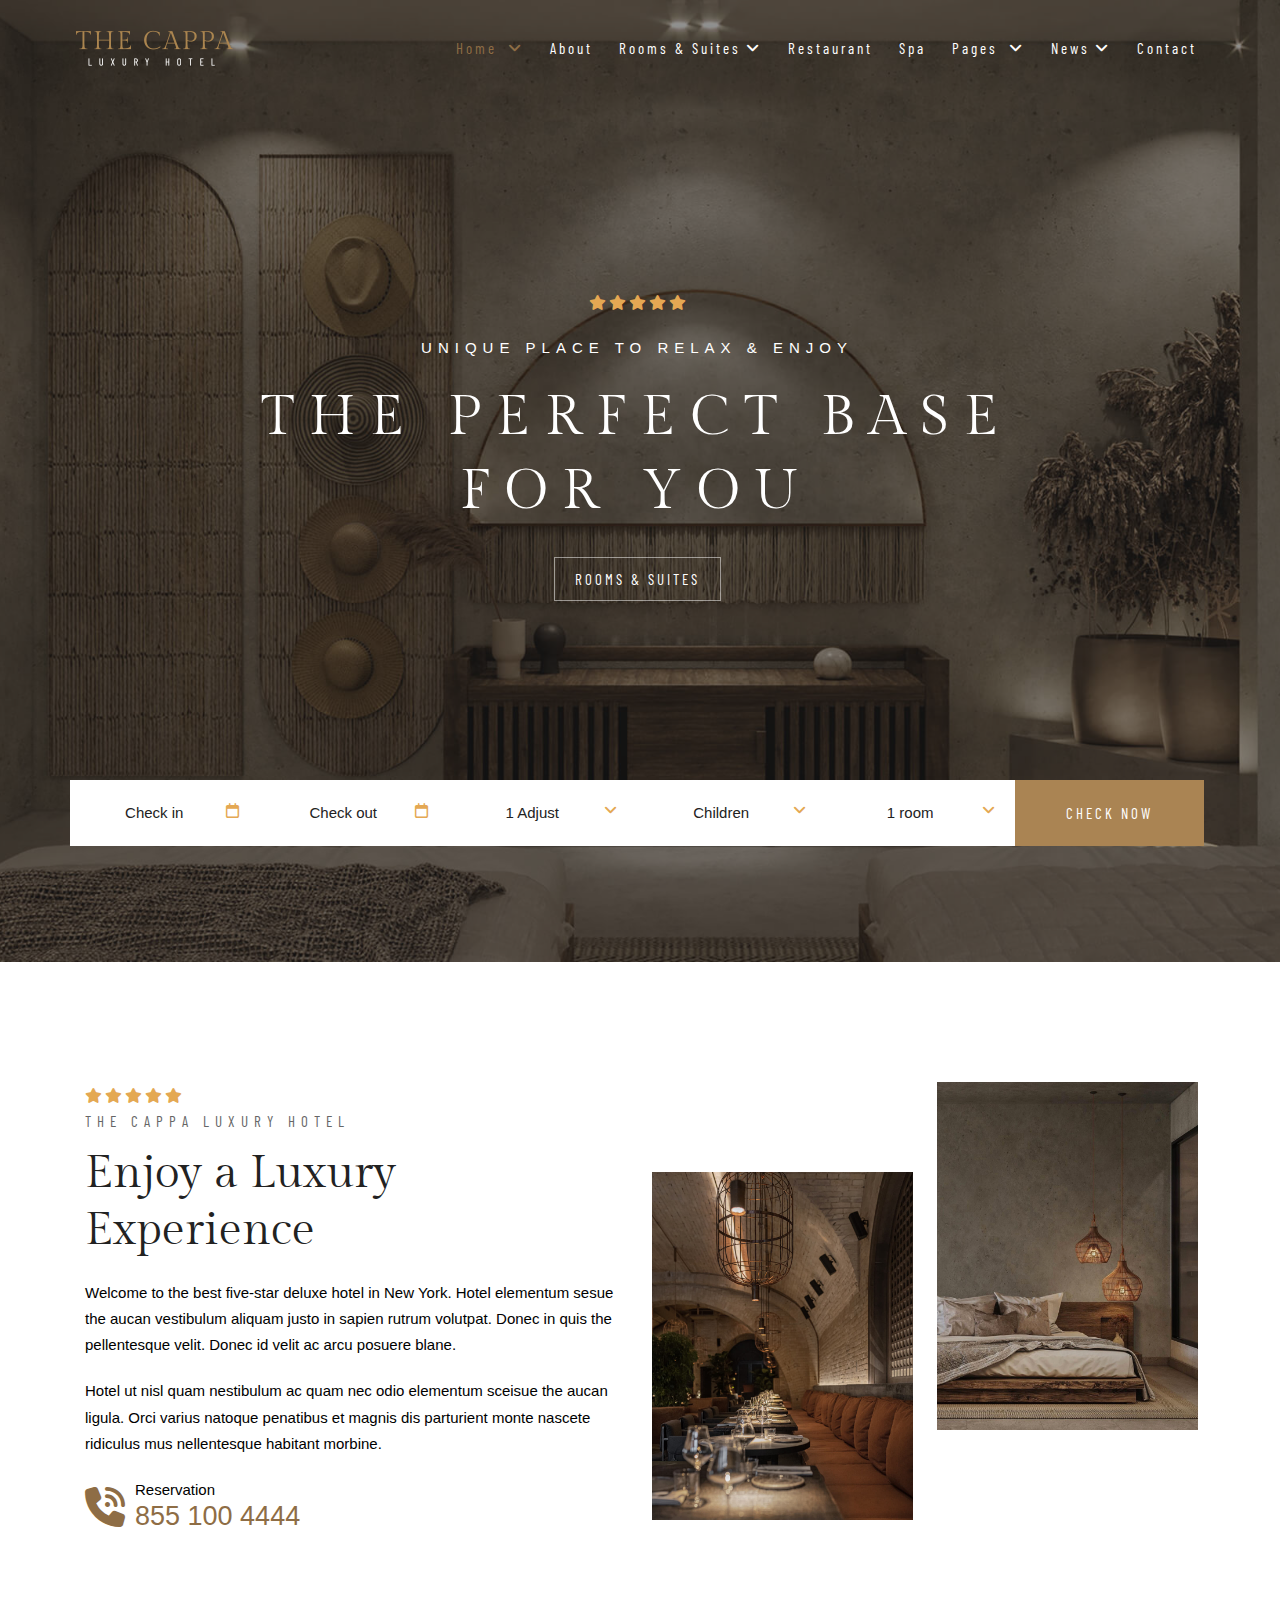
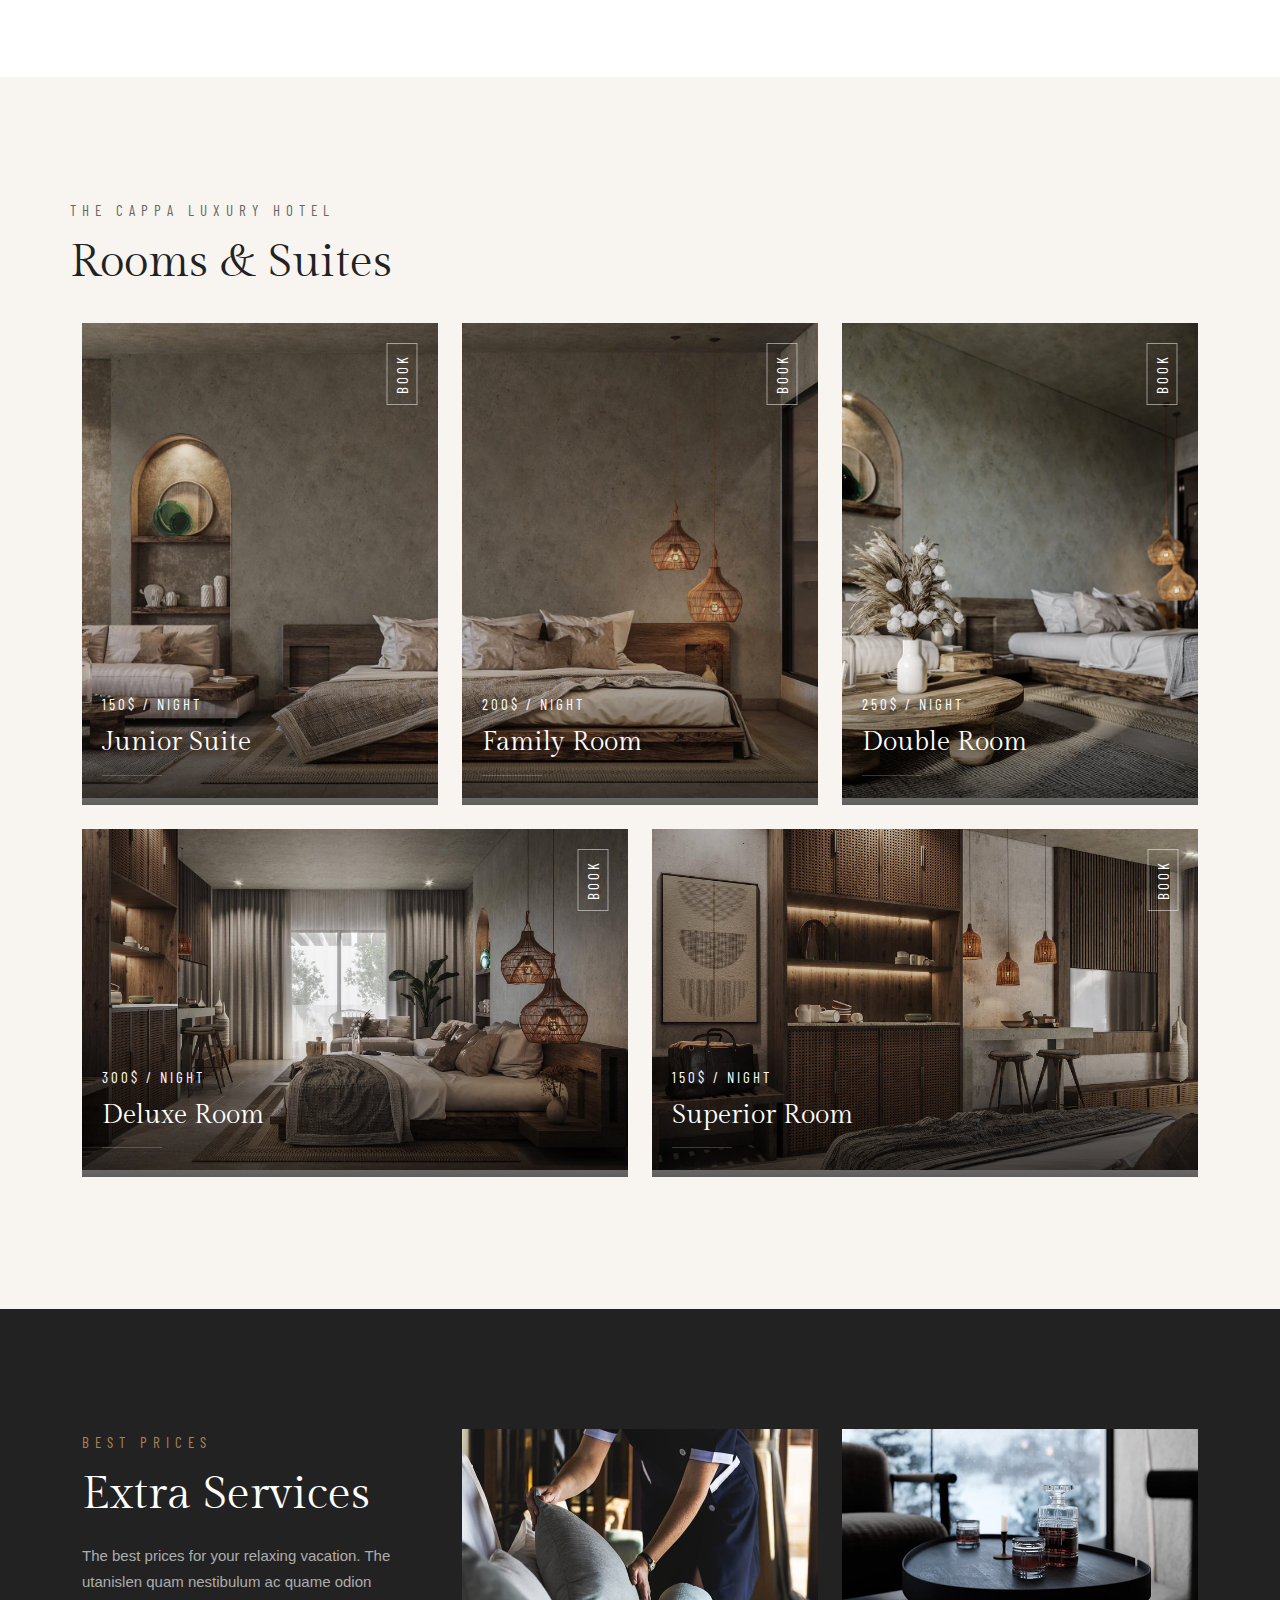
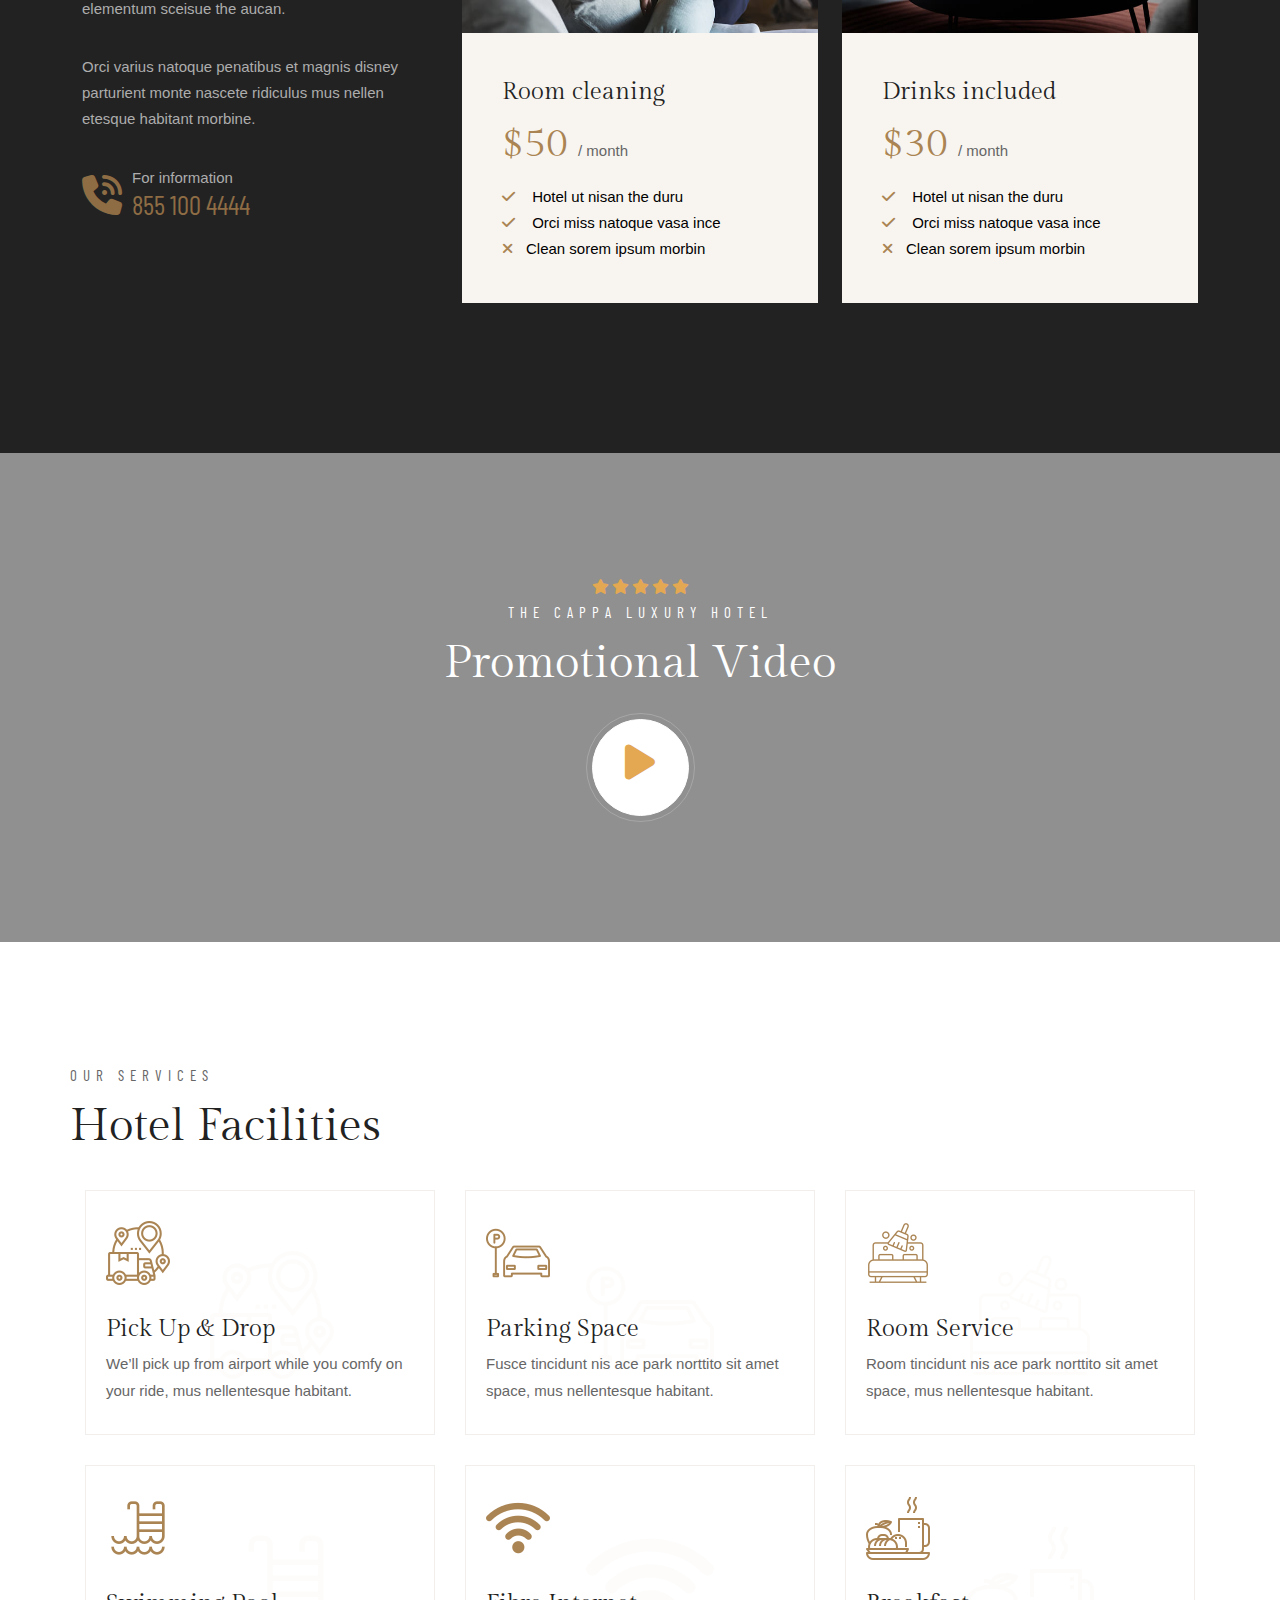
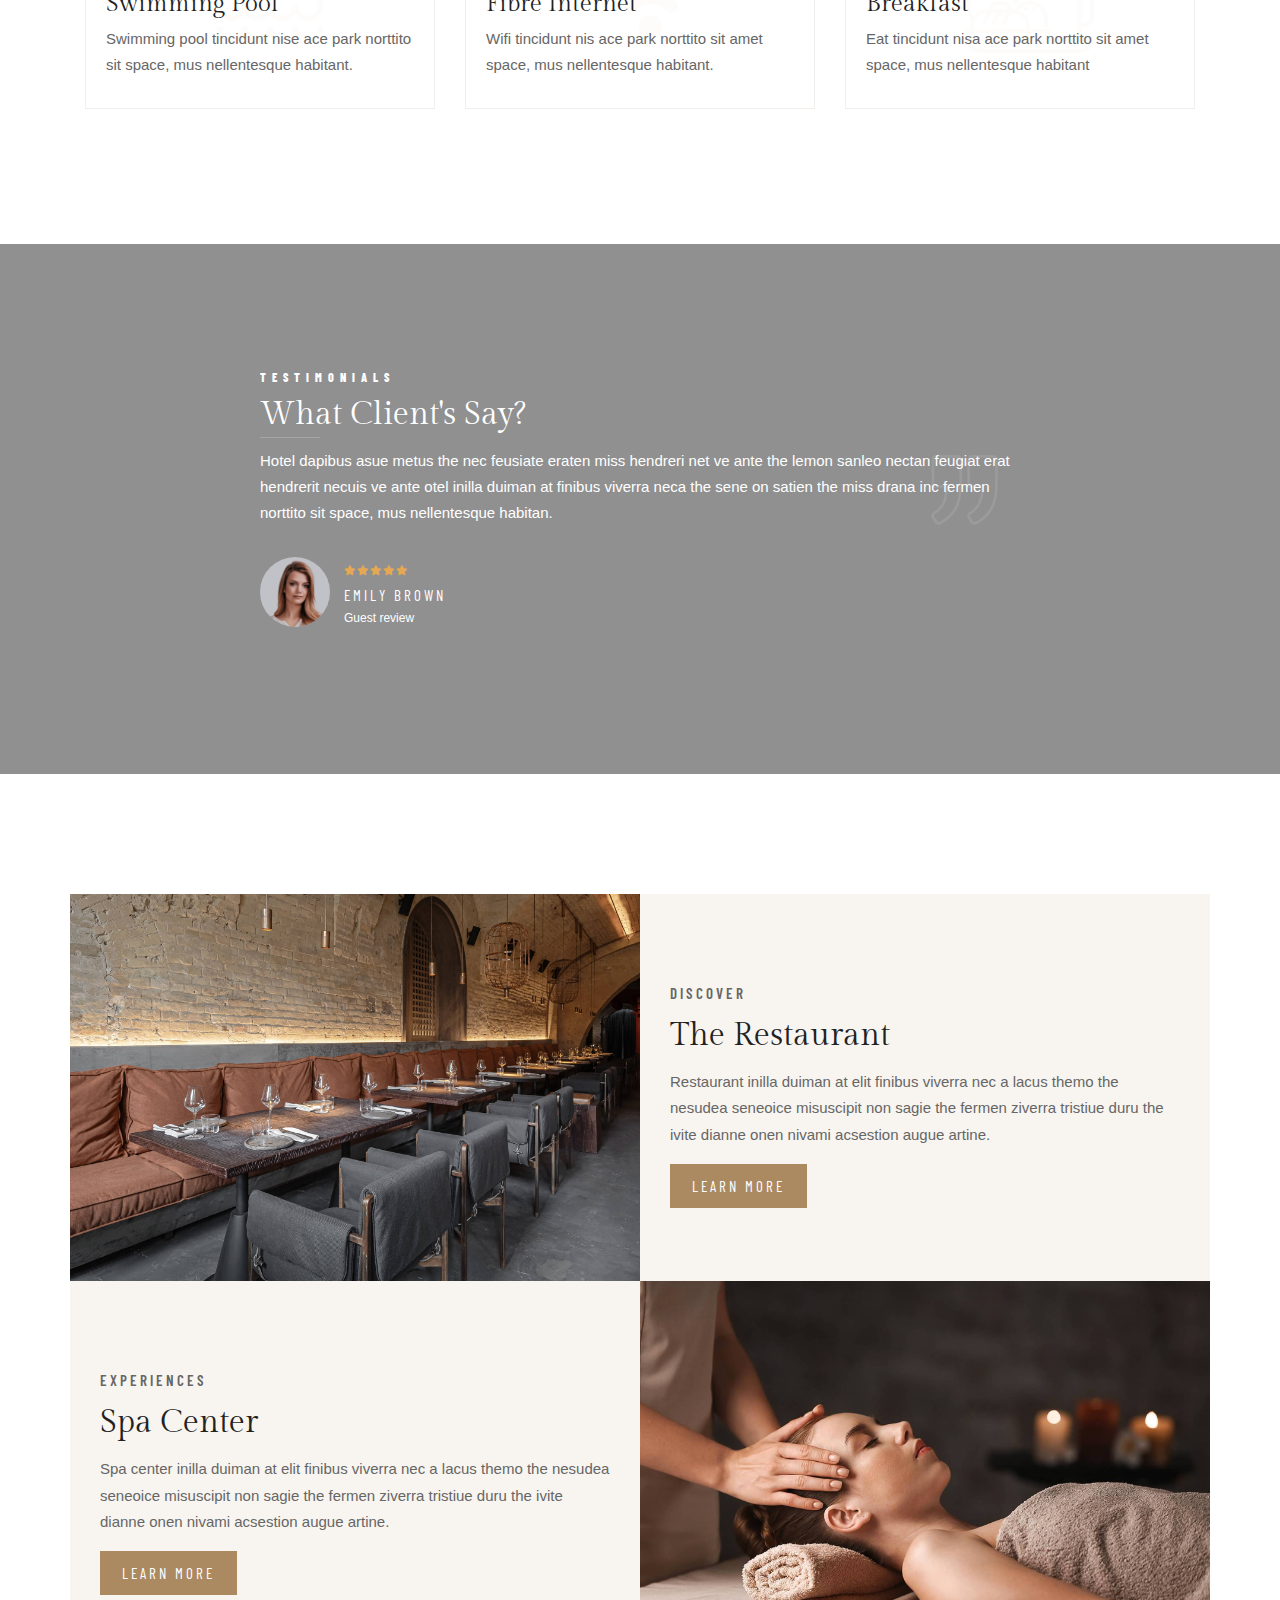
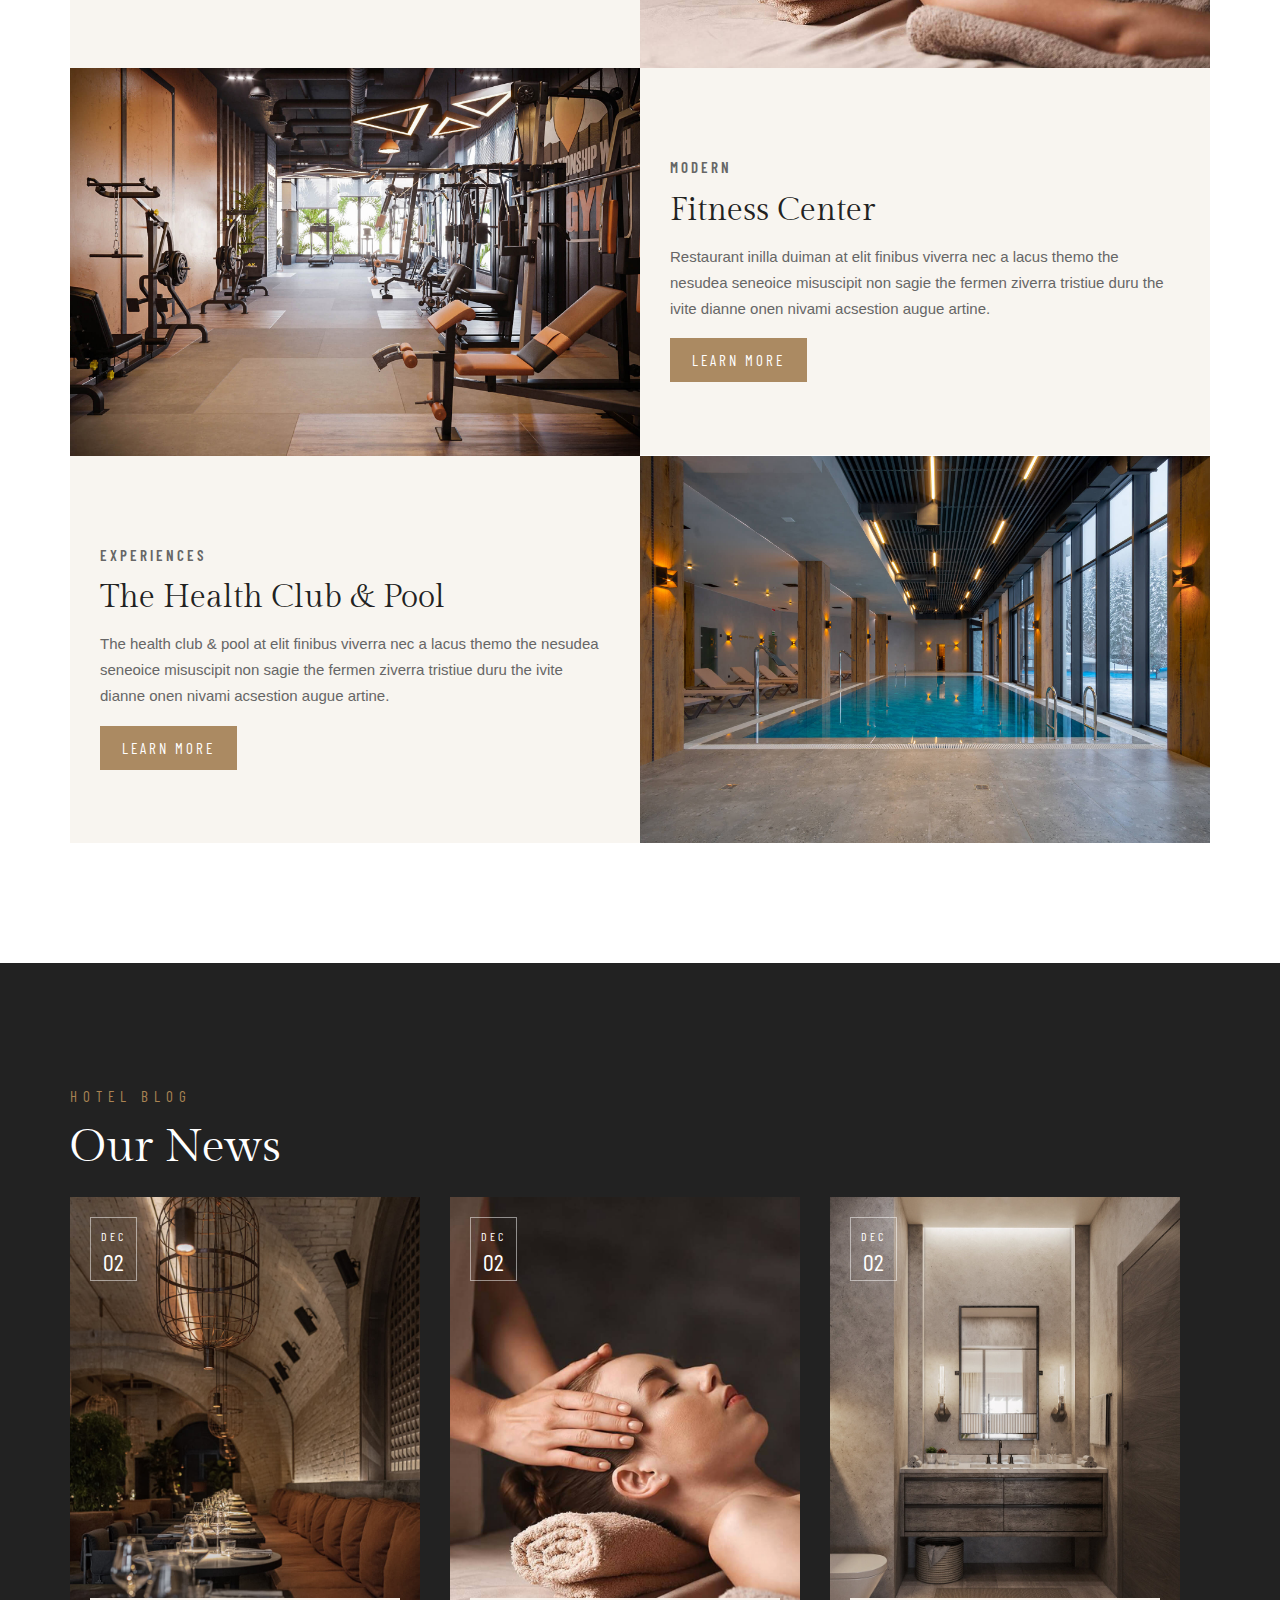
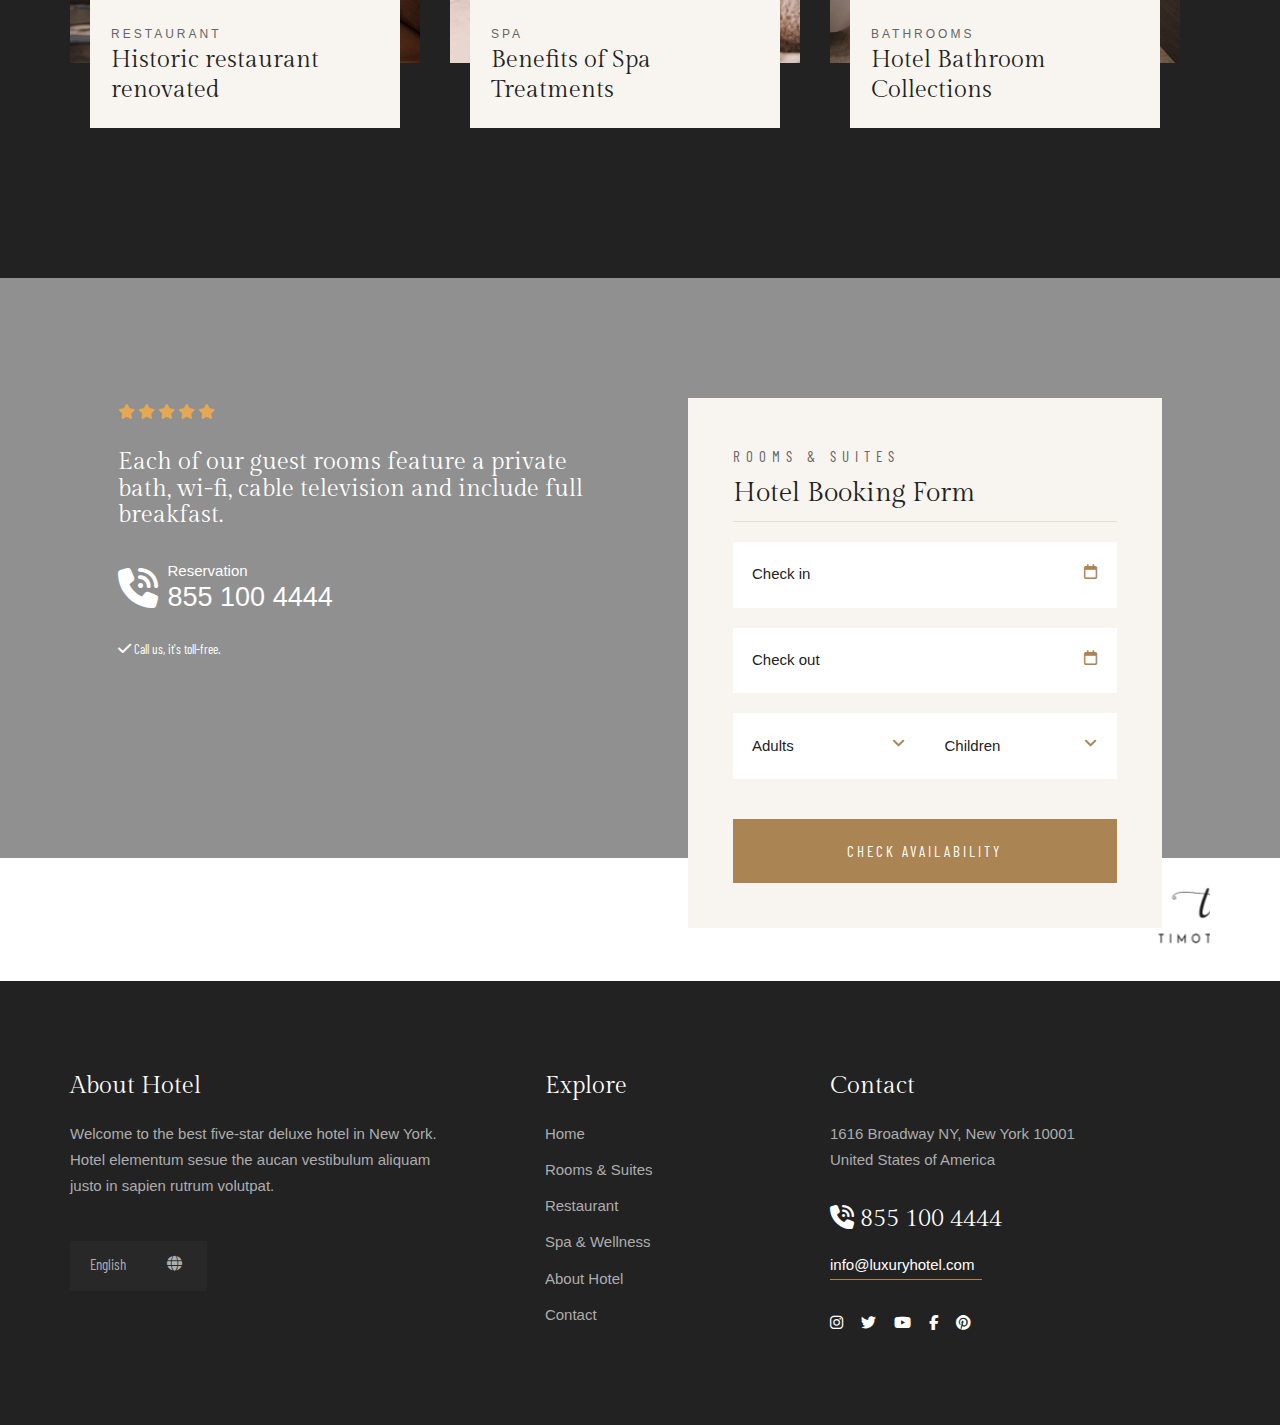
==== pr-1/index.html @ 5efa04d0 "add all" ====
<!DOCTYPE html>
<html lang="en">

<head>
    <meta charset="UTF-8">
    <meta name="viewport" content="width=device-width, initial-scale=1.0">
    <title>The Cappa Luxury Hotel</title>
    <!-- favivon  -->
    <link rel="shortcut icon" href="img/record-button.png" type="image/x-icon">
    <!-- icon attachment  -->
    <link rel="stylesheet" href="css/all.min.css">
    <!-- font  -->
    <link rel="stylesheet" href="css/stylesheet.css">
    <!-- style  -->
    <link rel="stylesheet" href="css/style.css">

</head>

<body>
    <div class="preloader loader flex-center">
        <div class="spinner">
           go trip 
        </div> 
    </div> 
 
    <header>
        <div class="navbar head">
            <div class="container">
                <div class="row align-item-center">
                    <div class="logo-wrapper">
                        <a href="#">
                            <!-- <img src="img/logo.png" alt="" class="logo-img"> -->
                            <div class="logo logo-img is-sticky"></div>
                        </a>
                    </div>
                    <div class="navbar-collapse">
                        <ul class="navbar-nav d-flex justify-contant-between">
                            <li>
                                <a href="#" class="bg-color new">Home <i class="fa-solid fa-angle-down new"></i></a>
                            </li>
                            <li>
                                <a href="#">About</a>
                            </li>
                            <li>
                                <a href="#">Rooms & Suites<i class="fa-solid fa-angle-down"></i> </a>
                            </li>
                            <li>
                                <a href="#">Restaurant</a>
                            </li>
                            <li>
                                <a href="#">Spa</a>
                            </li>
                            <li>
                                <a href="#">Pages <i class="fa-solid fa-angle-down"></i></a>
                            </li>
                            <li>
                                <a href="#">News<i class="fa-solid fa-angle-down"></i> </a>
                            </li>
                            <li>
                                <a href="#">Contact</a>
                            </li>
                        </ul>
                    </div>
                </div>
            </div>
        </div>

        <!-- <div class="navbar">
            <div class="container">
                <div class="row align-item-center">
                    <div class="logo-wrapper">
                        <a href="#">
                            <img src="img/logo-dark.png" alt="" class="logo-img">
                        </a>
                    </div>
                    <div class="navbar-collapse-1">
                        <ul class="navbar-nav d-flex justify-contant-between">
                            <li >
                                <a href="#" class="bg-color">Home <i class="fa-solid fa-angle-down"></i></a>
                            </li>
                            <li>
                                <a href="#">About</a>
                            </li>
                            <li>
                                <a href="#">Rooms & Suites<i class="fa-solid fa-angle-down"></i> </a>
                            </li>
                            <li>
                                <a href="#">Restaurant</a>
                            </li>
                            <li>
                                <a href="#">Spa</a>
                            </li>
                            <li>
                                <a href="#">Pages <i class="fa-solid fa-angle-down"></i></a>
                            </li>
                            <li>
                                <a href="#">News<i class="fa-solid fa-angle-down"></i> </a>
                            </li>
                            <li>
                                <a href="#">Contact</a>
                            </li>
                        </ul>
                    </div>
                </div>
            </div>
        </div> -->

    </header>
    <section>
        <div class="slider-img">
            <div class="v-middle">
                <div class="container">
                    <div class="row">
                        <div class="col-12">
                            <div class="enjoy-luxury text-center">
                                <span>
                                    <i class="fa-solid fa-star"></i>
                                    <i class="fa-solid fa-star"></i>
                                    <i class="fa-solid fa-star"></i>
                                    <i class="fa-solid fa-star"></i>
                                    <i class="fa-solid fa-star"></i>
                                </span>
                                <h4 class="f-b">Unique Place to Relax & Enjoy</h4>
                                <h1 class="f-g">The Perfect Base For You</h1>
                                <div class="button">
                                    <a href="#"><span>Rooms & Suites </span></a>
                                </div>
                                <div class="checklist">
                                    <div class="row d-flex ">
                                        <div class="col-2">
                                            <div class="input-wrapper f-b">
                                                Check in
                                                <i class="fa-regular fa-calendar"></i>
                                            </div>
                                        </div>
                                        <div class="col-2">
                                            <div class="input-wrapper f-b">
                                                Check out
                                                <i class="fa-regular fa-calendar"></i>
                                            </div>
                                        </div>
                                        <div class="col-2">
                                            <div class="input-wrapper f-b">
                                                1 Adjust
                                                <i class="fa-solid fa-angle-down"></i>
                                            </div>
                                        </div>
                                        <div class="col-2">
                                            <div class="input-wrapper f-b">
                                                Children
                                                <i class="fa-solid fa-angle-down"></i>
                                            </div>
                                        </div>
                                        <div class="col-2">
                                            <div class="input-wrapper f-b">
                                                1 room
                                                <i class="fa-solid fa-angle-down"></i>
                                            </div>
                                        </div>
                                        <div class="col-2">
                                            <button class="btn-form btn3">
                                                Check Now
                                            </button>
                                        </div>
                                    </div>
                                </div>
                            </div>
                        </div>
                    </div>
                </div>
            </div>
        </div>
    </section>
    <!-- ========== section-2 ============== -->
    <section>
        <div class="about section-padding">
            <div class="container">
                <div class="row d-flex">
                    <div class="col-6">
                        <div class="about-section">
                            <span>
                                <i class="fa-solid fa-star"></i>
                                <i class="fa-solid fa-star"></i>
                                <i class="fa-solid fa-star"></i>
                                <i class="fa-solid fa-star"></i>
                                <i class="fa-solid fa-star"></i>
                            </span>
                            <div class="section-subtitle ">The Cappa Luxury Hotel</div>
                            <div class="section-title f-g">Enjoy a Luxury Experience</div>
                            <p class="f-b">Welcome to the best five-star deluxe hotel in New York. Hotel elementum sesue
                                the aucan
                                vestibulum aliquam justo in sapien rutrum volutpat. Donec in quis the pellentesque
                                velit.
                                Donec id velit ac arcu posuere blane.</p>
                            <p class="f-b">Hotel ut nisl quam nestibulum ac quam nec odio elementum sceisue the aucan
                                ligula. Orci
                                varius natoque penatibus et magnis dis parturient monte nascete ridiculus mus
                                nellentesque
                                habitant morbine.</p>
                            <div class="reservations d-flex">
                                <div class="icon">
                                    <i class="fa-solid fa-phone-volume"></i>
                                </div>
                                <div class="text f-b">
                                    <p>Reservation</p>
                                    <a href="#">855 100 4444</a>
                                </div>
                            </div>
                        </div>
                    </div>
                    <div class="col-3">
                        <div class="s-1">
                            <img src="img/s-2-1.jpg" class="mb-30 mt-90">
                        </div>
                    </div>
                    <div class="col-3">
                        <div class="s-1">
                            <img src="img/s-2-2.jpg" alt="">
                        </div>
                    </div>
                </div>
            </div>
        </div>
    </section>
    <!-- ============== section-3 =============== -->
    <section>
        <div class="rooms section-padding">
            <div class="container">
                <div class="row">
                    <div class="col-12">
                        <div class="section-subtitle">The Cappa Luxury Hotel</div>
                        <div class="section-title f-g">Rooms & Suites</div>
                    </div>
                </div>
                <div class="row d-flex d-block">
                    <div class="col-4">
                        <div class="item">
                            <div class="rooms-in">
                                <img src="img/s-3-1.jpg" alt="">
                            </div>
                            <span class="category">
                                <a href="#">Book</a>
                            </span>
                            <div class="con">
                                <h6>
                                    <a href="#">150$ / Night</a>
                                </h6>
                                <h5 class="f-g">
                                    <a href="#">Junior Suite</a>
                                </h5>
                                <div class="line"></div>
                                <div class="colum d-flex">
                                    <div class="col-7">
                                        <div class="details">
                                            <ul class="d-flex ">
                                                <li>
                                                    <img src="img/double-bed.png" alt="">
                                                </li>
                                                <li>
                                                    <img src="img/bath-tub.png" alt="">
                                                </li>
                                                <li>
                                                    <img src="img/breakfast.png" alt="">
                                                </li>
                                                <li>
                                                    <img src="img/towels.png" alt="">
                                                </li>
                                            </ul>
                                        </div>
                                    </div>
                                    <div class="col-5">
                                        <div class="permik f-right">
                                            <a href="#">Details <i class="fa-solid fa-arrow-right"></i></a>
                                        </div>
                                    </div>
                                </div>
                            </div>
                        </div>
                    </div>
                    <div class="col-4">
                        <div class="item">
                            <div class="rooms-in">
                                <img src="img/s-3-2.jpg" alt="">
                            </div>
                            <span class="category">
                                <a href="#">Book</a>
                            </span>
                            <div class="con">
                                <h6>
                                    <a href="#">200$ / Night</a>
                                </h6>
                                <h5 class="f-g">
                                    <a href="#"> Family Room</a>
                                </h5>
                                <div class="line"></div>
                                <div class="colum d-flex">
                                    <div class="col-7">
                                        <div class="details">
                                            <ul class="d-flex ">
                                                <li>
                                                    <img src="img/double-bed.png" alt="">
                                                </li>
                                                <li>
                                                    <img src="img/bath-tub.png" alt="">
                                                </li>
                                                <li>
                                                    <img src="img/breakfast.png" alt="">
                                                </li>
                                                <li>
                                                    <img src="img/towels.png" alt="">
                                                </li>
                                            </ul>
                                        </div>
                                    </div>
                                    <div class="col-5">
                                        <div class="permik f-right">
                                            <a href="#">Details <i class="fa-solid fa-arrow-right"></i></a>
                                        </div>
                                    </div>
                                </div>
                            </div>
                        </div>
                    </div>
                    <div class="col-4">
                        <div class="item">
                            <div class="rooms-in">
                                <img src="img/s-3-3.jpg" alt="">
                            </div>
                            <span class="category">
                                <a href="#">Book</a>
                            </span>
                            <div class="con">
                                <h6>
                                    <a href="#">250$ / Night</a>
                                </h6>
                                <h5 class="f-g">
                                    <a href="#">Double Room</a>
                                </h5>
                                <div class="line"></div>
                                <div class="colum d-flex">
                                    <div class="col-7">
                                        <div class="details">
                                            <ul class="d-flex ">
                                                <li>
                                                    <img src="img/double-bed.png" alt="">
                                                </li>
                                                <li>
                                                    <img src="img/bath-tub.png" alt="">
                                                </li>
                                                <li>
                                                    <img src="img/breakfast.png" alt="">
                                                </li>
                                                <li>
                                                    <img src="img/towels.png" alt="">
                                                </li>
                                            </ul>
                                        </div>
                                    </div>

                                    <div class="col-5">
                                        <div class="permik f-right">
                                            <a href="#">Details <i class="fa-solid fa-arrow-right"></i></a>
                                        </div>
                                    </div>
                                </div>
                            </div>
                        </div>
                    </div>
                </div>
                <div class="row d-flex">
                    <div class="col-6">
                        <div class="item">
                            <div class="rooms-in">
                                <img src="img/s-3-4.jpg" alt="">
                            </div>
                            <span class="category">
                                <a href="#">Book</a>
                            </span>
                            <div class="con">
                                <h6>
                                    <a href="#">300$ / Night</a>
                                </h6>
                                <h5 class="f-g">
                                    <a href="#">Deluxe Room</a>
                                </h5>
                                <div class="line"></div>
                                <div class="colum d-flex">
                                    <div class="col-7">
                                        <div class="details">
                                            <ul class="d-flex ">
                                                <li>
                                                    <img src="img/double-bed.png" alt="">
                                                </li>
                                                <li>
                                                    <img src="img/bath-tub.png" alt="">
                                                </li>
                                                <li>
                                                    <img src="img/breakfast.png" alt="">
                                                </li>
                                                <li>
                                                    <img src="img/towels.png" alt="">
                                                </li>
                                            </ul>
                                        </div>
                                    </div>

                                    <div class="col-5">
                                        <div class="permik f-right">
                                            <a href="#">Details <i class="fa-solid fa-arrow-right"></i></a>
                                        </div>
                                    </div>
                                </div>
                            </div>
                        </div>
                    </div>
                    <div class="col-6">
                        <div class="item">
                            <div class="rooms-in">
                                <img src="img/s-3-5.jpg" alt="">
                            </div>
                            <span class="category">
                                <a href="#">Book</a>
                            </span>
                            <div class="con">
                                <h6>
                                    <a href="#">150$ / Night</a>
                                </h6>
                                <h5 class="f-g">
                                    <a href="#">Superior Room</a>
                                </h5>
                                <div class="line"></div>
                                <div class="colum d-flex">
                                    <div class="col-7">
                                        <div class="details">
                                            <ul class="d-flex ">
                                                <li>
                                                    <img src="img/double-bed.png" alt="">
                                                </li>
                                                <li>
                                                    <img src="img/bath-tub.png" alt="">
                                                </li>
                                                <li>
                                                    <img src="img/breakfast.png" alt="">
                                                </li>
                                                <li>
                                                    <img src="img/towels.png" alt="">
                                                </li>
                                            </ul>
                                        </div>
                                    </div>

                                    <div class="col-5">
                                        <div class="permik f-right">
                                            <a href="#">Details <i class="fa-solid fa-arrow-right"></i></a>
                                        </div>
                                    </div>
                                </div>
                            </div>
                        </div>
                    </div>
                </div>
            </div>
    </section>
    <!-- =============== section-4 =============== -->
    <section>
        <div class="pricing section-padding">
            <div class="container">
                <div class="row d-flex">
                    <div class="col-4 s-1">
                        <div class="div section-subtitle">
                            <span>Best Prices</span>
                        </div>
                        <div class="div section-title f-g">
                            <span>Extra Services</span>
                        </div>
                        <p class="color f-b">The best prices for your relaxing vacation. The utanislen quam nestibulum
                            ac quame odion
                            elementum sceisue the aucan.</p>
                        <p class="color f-b">Orci varius natoque penatibus et magnis disney parturient monte nascete
                            ridiculus mus nellen
                            etesque habitant morbine.</p>
                        <div class="reservations d-flex">
                            <div class="icon">
                                <i class="fa-solid fa-phone-volume"></i>
                            </div>
                            <div class="text">
                                <p class="colour f-b">For information</p>
                                <a href="#">855 100 4444</a>
                            </div>
                        </div>
                    </div>
                    <div class="col-4 s-1">
                        <div class="owel-item">
                            <div class="pricing-card">
                                <img src="img/s-4-1.jpg" alt="">
                                <div class="desc">
                                    <div class="nam f-g">Room cleaning</div>
                                    <div class="amount f-g">
                                        $50
                                        <span class="f-b">/ month</span>
                                    </div>
                                    <ul class="list f-b">
                                        <li><i class="fa-solid fa-check"></i> Hotel ut nisan the duru</li>
                                        <li>
                                            <i class="fa-solid fa-check"></i> Orci miss natoque vasa ince
                                        </li>
                                        <li>
                                            <i class="fa-solid fa-xmark "></i>Clean sorem ipsum morbin
                                        </li>
                                    </ul>
                                </div>
                            </div>
                        </div>
                    </div>
                    <div class="col-4 s-1">
                        <div class="owel-item">
                            <div class="pricing-card">
                                <img src="img/s-4-2.jpg" alt="">
                                <div class="desc">
                                    <div class="nam f-g">Drinks included</div>
                                    <div class="amount f-g">
                                        $30
                                        <span class="f-b">/ month</span>
                                    </div>
                                    <ul class="list f-b">
                                        <li><i class="fa-solid fa-check"></i> Hotel ut nisan the duru</li>
                                        <li>
                                            <i class="fa-solid fa-check"></i> Orci miss natoque vasa ince
                                        </li>
                                        <li>
                                            <i class="fa-solid fa-xmark"></i>Clean sorem ipsum morbin
                                        </li>
                                    </ul>
                                </div>
                            </div>
                        </div>
                    </div>
                </div>
            </div>
    </section>
    <!-- ================ section-5 ============== -->
    <section>
        <div class="video-wrapper section-padding ">

            <div class="container">
                <div class="promotion text-center">
                    <span>
                        <i class="fa-solid fa-star"></i>
                        <i class="fa-solid fa-star"></i>
                        <i class="fa-solid fa-star"></i>
                        <i class="fa-solid fa-star"></i>
                        <i class="fa-solid fa-star"></i>
                    </span>
                    <div class=" section-subtitle">
                        The Cappa Luxury Hotel
                    </div>
                    <div class="section-title f-g">
                        Promotional Video
                    </div>
                    <div class="video">
                        <a href="#">
                            <div class="vid-btn">
                                <span class="icon">
                                    <i class="fa-solid fa-play"></i>
                                </span>
                            </div>
                        </a>
                    </div>
                </div>
            </div>
        </div>
    </section>
    <!-- =================  section-6 =============== -->
    <section>
        <div class="facility section-padding">
            <div class="container">
                <div class="row">
                    <div class="col-12">
                        <div class="section-subtitle">
                            Our Services
                        </div>
                        <div class="section-title f-g">
                            Hotel Facilities
                        </div>
                    </div>
                </div>
                <div class="row d-flex">
                    <div class="col-4">
                        <div class="single-facility ">
                            <span class="flatworld">
                                <img src="img/logistics (1).png" alt="">
                            </span>
                            <h5 class="f-g">Pick Up & Drop</h5>
                            <p class="f-b">We’ll pick up from airport while you comfy on your ride, mus nellentesque
                                habitant.</p>
                            <div class="facility-space">
                                <div class="facility-shape">
                                    <span class="flatworld">
                                        <img src="img/logistics (2).png" alt="">
                                    </span>
                                </div>
                            </div>
                        </div>
                    </div>
                    <div class="col-4">
                        <div class="single-facility ">
                            <span class="flatworld">
                                <img src="img/parking-spot.png" alt="">
                            </span>
                            <h5 class="f-g">Parking Space</h5>
                            <p class="f-b">Fusce tincidunt nis ace park norttito sit amet space, mus nellentesque
                                habitant.</p>
                            <div class="facility-space">
                                <div class="facility-shape">
                                    <span class="flatworld">
                                        <img src="img/parking-spot (1).png" alt="">
                                    </span>
                                </div>
                            </div>
                        </div>
                    </div>
                    <div class="col-4">
                        <div class="single-facility ">
                            <span class="flatworld">
                                <img src="img/bed-furniture.png" alt="">
                            </span>
                            <h5 class="f-g">Room Service</h5>
                            <p class="f-b">Room tincidunt nis ace park norttito sit amet space, mus nellentesque
                                habitant.</p>
                            <div class="facility-space">
                                <div class="facility-shape">
                                    <span class="flatworld">
                                        <img src="img/bad-2.png" alt="">
                                    </span>
                                </div>
                            </div>
                        </div>
                    </div>
                    <div class="col-4">
                        <div class="single-facility ">
                            <span class="flatworld">
                                <img src="img/hotel.png" alt="">
                            </span>
                            <h5 class="f-g">Swimming Pool</h5>
                            <p class="f-b">Swimming pool tincidunt nise ace park norttito sit space, mus nellentesque
                                habitant.</p>
                            <div class="facility-space">
                                <div class="facility-shape">
                                    <span class="flatworld">
                                        <img src="img/hotel (1).png" alt="">
                                    </span>
                                </div>
                            </div>
                        </div>
                    </div>
                    <div class="col-4">
                        <div class="single-facility ">
                            <span class="flatworld">
                                <img src="img/internet.png" alt="">
                            </span>
                            <h5 class="f-g">Fibre Internet</h5>
                            <p class="f-b">Wifi tincidunt nis ace park norttito sit amet space, mus nellentesque
                                habitant.</p>
                            <div class="facility-space">
                                <div class="facility-shape">
                                    <span class="flatworld">
                                        <img src="img/internet (1).png" alt="">
                                    </span>
                                </div>
                            </div>
                        </div>
                    </div>
                    <div class="col-4">
                        <div class="single-facility ">
                            <span class="flatworld">
                                <img src="img/breakfast4.png" alt="">
                            </span>
                            <h5 class="f-g">Breakfast</h5>
                            <p class="f-b">Eat tincidunt nisa ace park norttito sit amet space, mus nellentesque
                                habitant</p>
                            <div class="facility-space">
                                <div class="facility-shape">
                                    <span class="flatworld">
                                        <img src="img/breakfast (1).png" alt="">
                                    </span>
                                </div>
                            </div>
                        </div>
                    </div>
                </div>
            </div>
        </div>
    </section>
    <!-- ==================  section-7 ================== -->
    <section>
        <div class="testimonials section-padding">
            <div class="container">
                <div class="row">
                    <div class="col-8">
                        <div class="testimonials-box">
                            <div class="hero-box">
                                <h6>Testimonials</h6>
                                <h4 class="f-g">What Client's Say?</h4>
                                <div class="line1"></div>
                            </div>
                            <div class="owel-theme">
                                <span class="quote">
                                    <img src="img/quot.png" alt="">
                                </span>
                                <p class="f-b">Hotel dapibus asue metus the nec feusiate eraten miss hendreri net ve
                                    ante the lemon
                                    sanleo nectan feugiat erat hendrerit necuis ve ante otel inilla duiman at finibus
                                    viverra neca the sene on satien the miss drana inc fermen norttito sit space, mus
                                    nellentesque habitan.</p>
                                <div class="info">
                                    <div class="author-img">
                                        <img src="img/4.jpg" alt="">
                                    </div>
                                    <div class="cont">
                                        <span>
                                            <i class="fa-solid fa-star"></i>
                                            <i class="fa-solid fa-star"></i>
                                            <i class="fa-solid fa-star"></i>
                                            <i class="fa-solid fa-star"></i>
                                            <i class="fa-solid fa-star"></i>
                                        </span>
                                        <h6>Emily Brown</h6>
                                        <h5 class="f-b">Guest review</h5>
                                    </div>
                                </div>
                            </div>
                        </div>
                    </div>
                </div>
            </div>
        </div>
    </section>
    <!-- ============== section-8 ============= -->
    <section>
        <div class="searvice section-padding">
            <div class="container">
                <div class="row d-flex">
                    <div class="col-6">
                        <div class="img-left">
                            <a href="#">
                                <img src="img/s-6-1.jpg" alt="">
                            </a>
                        </div>
                    </div>
                    <div class="col-6">
                        <div class="content">
                            <h6>Discover</h6>
                            <h4 class="f-g">The Restaurant</h4>
                            <p class="f-b">Restaurant inilla duiman at elit finibus viverra nec a lacus themo the
                                nesudea seneoice misuscipit non sagie the fermen ziverra tristiue duru the ivite dianne
                                onen nivami acsestion augue artine.</p>
                            <div class="btn-dark">
                                <a href="#">
                                    <span>Learn More</span>
                                </a>
                            </div>
                        </div>
                    </div>
                    <div class="col-6 ">
                        <div class="content">
                            <h6>Experiences</h6>
                            <h4 class="f-g">Spa Center</h4>
                            <p class="f-b">Spa center inilla duiman at elit finibus viverra nec a lacus themo the
                                nesudea seneoice misuscipit non sagie the fermen ziverra tristiue duru the ivite dianne
                                onen nivami acsestion augue artine.</p>
                            <div class="btn-dark">
                                <a href="#">
                                    <span>Learn More</span>
                                </a>
                            </div>
                        </div>
                    </div>
                    <div class="col-6 m-0">
                        <div class="img-left">
                            <a href="#">
                                <img src="img/s-6-2.jpg" alt="">
                            </a>
                        </div>
                    </div>
                    <div class="col-6">
                        <div class="img-left">
                            <a href="#">
                                <img src="img/s-6-3.jpg" alt="">
                            </a>
                        </div>
                    </div>
                    <div class="col-6">
                        <div class="content">
                            <h6>Modern</h6>
                            <h4 class="f-g">Fitness Center</h4>
                            <p class="f-b">Restaurant inilla duiman at elit finibus viverra nec a lacus themo the
                                nesudea seneoice misuscipit non sagie the fermen ziverra tristiue duru the ivite dianne
                                onen nivami acsestion augue artine.</p>
                            <div class="btn-dark">
                                <a href="#">
                                    <span>Learn More</span>
                                </a>
                            </div>
                        </div>
                    </div>
                    <div class="col-6 ">
                        <div class="content">
                            <h6>Experiences</h6>
                            <h4 class="f-g">The Health Club & Pool</h4>
                            <p class="f-b">The health club & pool at elit finibus viverra nec a lacus themo the nesudea
                                seneoice misuscipit non sagie the fermen ziverra tristiue duru the ivite dianne onen
                                nivami acsestion augue artine.</p>
                            <div class="btn-dark">
                                <a href="#">
                                    <span>Learn More</span>
                                </a>
                            </div>
                        </div>
                    </div>
                    <div class="col-6 m-0">
                        <div class="img-left">
                            <a href="#">
                                <img src="img/s-6-4.jpg" alt="">
                            </a>
                        </div>
                    </div>
                </div>
            </div>
        </div>
    </section>
    <!-- ============= section-9 ============ -->
    <section>
        <div class="news section-padding">
            <div class="container">
                <div class="row">
                    <div class="col-12">
                        <div class="section-subtitle">
                            Hotel Blog
                        </div>
                        <div class="section-title f-g">
                            Our News
                        </div>
                    </div>
                </div>
                <div class="row">
                    <div class="col-4">
                        <div class="margin">
                            <div class="our-news">
                                <div class="we-new">
                                    <img src="img/s-7-1.jpg" alt="">
                                    <div class="date">
                                        <a href="#">
                                            <span>Dec</span>
                                            <i>02</i>
                                        </a>
                                    </div>
                                </div>
                                <div class="cent">
                                    <span class="cetegory">
                                        <a href="#" class="f-b">Restaurant</a>
                                    </span>
                                    <h5 class="f-g">
                                        <a href="#">Historic restaurant renovated</a>
                                    </h5>
                                </div>
                            </div>
                        </div>
                    </div>
                    <div class="col-4">
                        <div class="margin">
                            <div class="our-news">
                                <div class="we-new">
                                    <img src="img/s-7-2.jpg" alt="">
                                    <div class="date">
                                        <a href="#">
                                            <span>Dec</span>
                                            <i>02</i>
                                        </a>
                                    </div>
                                </div>
                                <div class="cent">
                                    <span class="cetegory f-b">
                                        <a href="#" class="f-b">Spa</a>
                                    </span>
                                    <h5 class="f-g">
                                        <a href="#">Benefits of Spa Treatments</a>
                                    </h5>
                                </div>
                            </div>
                        </div>
                    </div>
                    <div class="col-4">
                        <div class="margin">
                            <div class="our-news">
                                <div class="we-new">
                                    <img src="img/s-7-3.jpg" alt="">
                                    <div class="date">
                                        <a href="#">
                                            <span>Dec</span>
                                            <i>02</i>
                                        </a>
                                    </div>
                                </div>
                                <div class="cent">
                                    <span class="cetegory">
                                        <a href="#" class="f-b">Bathrooms</a>
                                    </span>
                                    <h5 class="f-g">
                                        <a href="#">Hotel Bathroom Collections</a>
                                    </h5>
                                </div>
                            </div>
                        </div>
                    </div>
                </div>
            </div>
        </div>
    </section>
    <!-- ============ section-10 ============ -->
    <section>
        <div class="suits section-padding">
            <div class="container">
                <div class="row">
                    <div class="col-5">
                        <div class="each">
                            <p>
                                <i class="fa-solid fa-star"></i>
                                <i class="fa-solid fa-star"></i>
                                <i class="fa-solid fa-star"></i>
                                <i class="fa-solid fa-star"></i>
                                <i class="fa-solid fa-star"></i>
                            </p>
                            <h5 class="f-g">Each of our guest rooms feature a private bath, wi-fi, cable television and
                                include full
                                breakfast.</h5>
                            <div class="reservations d-flex ">
                                <div class="icon">
                                    <i class="fa-solid fa-phone-volume"></i>
                                </div>
                                <div class="text f-b">
                                    <p>Reservation</p>
                                    <a href="#">855 100 4444</a>
                                </div>
                            </div>
                            <p class="w-c">
                                <i class="fa-solid fa-check"></i>
                                <small>Call us, it's toll-free.</small>
                            </p>
                        </div>
                    </div>
                    <div class="col-5">
                        <div class="booking-box">
                            <div class="head-box">
                                <h6>Rooms & Suites</h6>
                                <h4 class="f-g">Hotel Booking Form</h4>
                            </div>
                            <div class="booking-inner">
                                <div class="row">
                                    <div class="col-12">
                                        <div class="input-wrapper f-b">
                                            Check in
                                            <i class="fa-regular fa-calendar"></i>
                                        </div>
                                    </div>
                                </div>
                                <div class="col-12">
                                    <div class="input-wrapper f-b">
                                        Check out
                                        <i class="fa-regular fa-calendar"></i>
                                    </div>
                                </div>
                            </div>
                            <div class="b1 d-flex">
                                <div class="col-6">
                                    <div class="input-wrapper f-b">
                                        Adults
                                        <i class="fa-solid fa-angle-down"></i>
                                    </div>
                                </div>

                                <div class="col-6">
                                    <div class="input-wrapper f-b">
                                        Children
                                        <i class="fa-solid fa-angle-down"></i>
                                    </div>
                                </div>
                            </div>
                            <div class="col-12">
                                <button class="btn-form ">
                                    Check Availability
                                </button>
                            </div>
                        </div>
                    </div>
                </div>
                </form>
            </div>
        </div>
    </section>
    <!-- ============ client ========== -->
    <section>
        <div class="client">
            <div class="container">
                <div class="row ">
                    <marquee behavior="" direction="">
                        <div class="col-12 d-flex  ml">
                            <div class="client ">
                                <a href="#"><img src="img/s-8-1.png" alt=""
                                        style="width: 193.667px; margin-right: 30px;"></a>
                            </div>
                            <div class="client">
                                <a href="#"><img src="img/s-8-2.png" alt=""
                                        style="width: 193.667px; margin-right: 30px;"></a>
                            </div>
                            <div class="client">
                                <a href="#"><img src="img/s-8-3.png" alt=""
                                        style="width: 193.667px; margin-right: 30px;"></a>
                            </div>
                            <div class="client ">
                                <a href="#"><img src="img/s-8-1.png" alt=""
                                        style="width: 193.667px; margin-right: 30px;"></a>
                            </div>
                            <div class="client">
                                <a href="#"><img src="img/s-8-2.png" alt=""
                                        style="width: 193.667px; margin-right: 30px;"></a>
                            </div>
                            <div class="client">
                                <a href="#"><img src="img/s-8-3.png" alt=""
                                        style="width: 193.667px; margin-right: 30px;"></a>
                            </div>
                        </div>
                    </marquee>
                </div>
            </div>
        </div>
    </section>
    <!-- =================  footer ============== -->
    <footer>
        <div class="footer">
            <div class="container">
                <div class="row">
                    <div class="col-4">
                        <div class="footer-about">
                            <h3 class="footer-title">About Hotel</h3>
                            <p class="f-b">Welcome to the best five-star deluxe hotel in New York. Hotel elementum sesue
                                the
                                aucan
                                vestibulum aliquam justo in sapien rutrum volutpat.</p>
                            <div class="footer-language">
                                <div class="select">
                                    <span>English </span> <i class="fa-solid fa-globe"></i>
                                </div>
                            </div>
                        </div>
                    </div>
                    <div class="col-3  md-1">
                        <div class="footer-about">
                            <h3 class="footer-title">Explore </h3>
                            <ul class="f-b">
                                <li>
                                    <a href="#">Home</a>
                                </li>
                                <li>
                                    <a href="#">Rooms & Suites</a>
                                </li>
                                <li>
                                    <a href="#">Restaurant</a>
                                </li>
                                <li>
                                    <a href="#">Spa & Wellness</a>
                                </li>
                                <li>
                                    <a href="#">About Hotel</a>
                                </li>
                                <li>
                                    <a href="#">Contact</a>
                                </li>
                            </ul>
                        </div>
                    </div>
                    <div class="col-4">
                        <div class="footer-about">
                            <h3 class="footer-title">Contact </h3>
                            <p class="f-b">1616 Broadway NY, New York 10001 <br>United States of America</p>
                            <div class="footer-contact-info f-g">
                                <i class="fa-solid fa-phone-volume"></i> 855 100 4444
                            </div>
                            <p class="mail f-b">
                                info@luxuryhotel.com
                            </p>
                            <div class="footer-about-icon">
                                <a href="#"><i class="fa-brands fa-instagram"></i></a>
                                <a href="#"><i class="fa-brands fa-twitter"></i></a>
                                <a href="#"><i class="fa-brands fa-youtube"></i></a>
                                <a href="#"><i class="fa-brands fa-facebook-f"></i></a>
                                <a href="#"><i class="fa-brands fa-pinterest"></i></a>
                            </div>
                        </div>
                    </div>
                </div>
            </div>
        </div>
    </footer>
    <script src="js/jquery.min.js"></script>
    <script src="js/jquery.preloadinator.min.js"></script>

    <script>    {
            const header = document.querySelector(".head");
            const toggleClass = "is-sticky";

            window.addEventListener("scroll", () => {
                const currentScroll = window.pageYOffset;
                if (currentScroll > 150) {
                    header.classList.add(toggleClass);
                } else {
                    header.classList.remove(toggleClass);
                }
            });
        }

    </script>

    <script>
        $(".loader").preloadinator({
            scroll: false,
            minTime: 500,
            animation: "fadeOut",
            animationDuration: 400,
            function() { },
            afterEnableScroll: function () { },
            afterRemovePreloader: function () { },
        });
    </script>
</body>

</html>
---- pr-1/css/stylesheet.css ----
@font-face {
    font-family: 'Barlow Condensed';
    src: url('../font/BarlowCondensed-BlackItalic.woff2') format('woff2'),
        url('../font/BarlowCondensed-BlackItalic.woff') format('woff');
    font-weight: 900;
    font-style: italic;
    font-display: swap;
}

@font-face {
    font-family: 'Barlow Condensed';
    src: url('../font/BarlowCondensed-Black.woff2') format('woff2'),
        url('../font/BarlowCondensed-Black.woff') format('woff');
    font-weight: 900;
    font-style: normal;
    font-display: swap;
}

@font-face {
    font-family: 'Barlow Condensed';
    src: url('../font/BarlowCondensed-Bold.woff2') format('woff2'),
        url('../font/BarlowCondensed-Bold.woff') format('woff');
    font-weight: bold;
    font-style: normal;
    font-display: swap;
}

@font-face {
    font-family: 'Barlow Condensed';
    src: url('../font/BarlowCondensed-Medium.woff2') format('woff2'),
        url('../font/BarlowCondensed-Medium.woff') format('woff');
    font-weight: 500;
    font-style: normal;
    font-display: swap;
}

@font-face {
    font-family: 'Barlow Condensed';
    src: url('../font/BarlowCondensed-LightItalic.woff2') format('woff2'),
        url('../font/BarlowCondensed-LightItalic.woff') format('woff');
    font-weight: 300;
    font-style: italic;
    font-display: swap;
}

@font-face {
    font-family: 'Barlow Condensed';
    src: url('../font/BarlowCondensed-ExtraLight.woff2') format('woff2'),
        url('../font/BarlowCondensed-ExtraLight.woff') format('woff');
    font-weight: 200;
    font-style: normal;
    font-display: swap;
}

@font-face {
    font-family: 'Barlow Condensed';
    src: url('../font/BarlowCondensed-Italic.woff2') format('woff2'),
        url('../font/BarlowCondensed-Italic.woff') format('woff');
    font-weight: normal;
    font-style: italic;
    font-display: swap;
}

@font-face {
    font-family: 'Barlow Condensed';
    src: url('../font/BarlowCondensed-MediumItalic.woff2') format('woff2'),
        url('../font/BarlowCondensed-MediumItalic.woff') format('woff');
    font-weight: 500;
    font-style: italic;
    font-display: swap;
}

@font-face {
    font-family: 'Barlow Condensed';
    src: url('../font/BarlowCondensed-BoldItalic.woff2') format('woff2'),
        url('../font/BarlowCondensed-BoldItalic.woff') format('woff');
    font-weight: bold;
    font-style: italic;
    font-display: swap;
}

@font-face {
    font-family: 'Barlow Condensed';
    src: url('../font/BarlowCondensed-ExtraBoldItalic.woff2') format('woff2'),
        url('../font/BarlowCondensed-ExtraBoldItalic.woff') format('woff');
    font-weight: bold;
    font-style: italic;
    font-display: swap;
}

@font-face {
    font-family: 'Barlow Condensed';
    src: url('../font/BarlowCondensed-Light.woff2') format('woff2'),
        url('../font/BarlowCondensed-Light.woff') format('woff');
    font-weight: 300;
    font-style: normal;
    font-display: swap;
}

@font-face {
    font-family: 'Barlow Condensed';
    src: url('../font/BarlowCondensed-ExtraBold.woff2') format('woff2'),
        url('../font/BarlowCondensed-ExtraBold.woff') format('woff');
    font-weight: bold;
    font-style: normal;
    font-display: swap;
}

@font-face {
    font-family: 'Barlow Condensed';
    src: url('../font/BarlowCondensed-ExtraLightItalic.woff2') format('woff2'),
        url('../font/BarlowCondensed-ExtraLightItalic.woff') format('woff');
    font-weight: 200;
    font-style: italic;
    font-display: swap;
}

@font-face {
    font-family: 'Barlow Condensed';
    src: url('../font/BarlowCondensed-SemiBoldItalic.woff2') format('woff2'),
        url('../font/BarlowCondensed-SemiBoldItalic.woff') format('woff');
    font-weight: 600;
    font-style: italic;
    font-display: swap;
}

@font-face {
    font-family: 'Barlow Condensed';
    src: url('../font/BarlowCondensed-Regular.woff2') format('woff2'),
        url('../font/BarlowCondensed-Regular.woff') format('woff');
    font-weight: normal;
    font-style: normal;
    font-display: swap;
}

@font-face {
    font-family: 'Barlow Condensed';
    src: url('../font/BarlowCondensed-ThinItalic.woff2') format('woff2'),
        url('../font/BarlowCondensed-ThinItalic.woff') format('woff');
    font-weight: 100;
    font-style: italic;
    font-display: swap;
}

@font-face {
    font-family: 'Barlow Condensed';
    src: url('../font/BarlowCondensed-SemiBold.woff2') format('woff2'),
        url('../font/BarlowCondensed-SemiBold.woff') format('woff');
    font-weight: 600;
    font-style: normal;
    font-display: swap;
}

@font-face {
    font-family: 'Barlow Condensed';
    src: url('../font/BarlowCondensed-Thin.woff2') format('woff2'),
        url('../font/BarlowCondensed-Thin.woff') format('woff');
    font-weight: 100;
    font-style: normal;
    font-display: swap;
}
@font-face {
    font-family: 'Gilda Display';
    src: url('../font/GildaDisplay-Regular.woff2') format('woff2'),
        url('../font/GildaDisplay-Regular.woff') format('woff');
    font-weight: normal;
    font-style: normal;
    font-display: swap;
}
---- pr-1/css/style.css ----
* {
    box-sizing: border-box;
    margin: 0px auto;
    list-style: none;
}

:root {
    --text-color: #aa8453;
    --white-color: #ffffff;
    --normal-black-color: #222;
    --black-color: #282828;
    --text-gray-color: #666;
    --few-text-color: #8e6d45;
    --bg-color: rgba(255, 255, 255, 0.2);
    --border-color: rgba(255, 255, 255, 0.5);
    --dark-gray-color: #adadad;
    --bg-boc-color: #f8f5f0;
    --btn-bg-color: #ab8a62;
    --star-color: #e4a853;
    --normal-bg-color: #f1eeeb;
}

body {
    font-family: 'Barlow Condensed';
    font-size: 15px;
    font-weight: 400;
    line-height: 1.75em;
}

::-webkit-scrollbar{
    width: 0px;
}





img {
    max-width: 100%;
    display: inline-block;
}

ul,
ol {
    margin: 0px;
    padding: 0px;
    list-style: none;
}

a {
    text-decoration: none;
}

.container {
    width: 1140px;
}

.row {
    display: flex;
    flex-wrap: wrap;
}

.div {
    display: block;
}

.col-1 {
    width: 8.33%;
}

.col-2 {
    width: 16.66%;
}

.col-3 {
    width: 25%;
}

.col-4 {
    width: 33.33%;
}

.col-5 {
    width: 41.66%;
}

.col-6 {
    width: 50%;
}

.col-7 {
    width: 58.33%;
}

.col-8 {
    width: 66.66%;
}

.col-9 {
    width: 75%;
}

.col-10 {
    width: 83.32%;
}

.c0l-11 {
    width: 91.66%;
}

.col-12 {
    width: 100%;
}

.text-center {
    text-align: center;
}

.d-block {
    display: block;
}

.d-flex {
    display: flex;
}

.f-right {
    float: right;
}

.f-left {
    float: left;
}

.align-item-center {
    align-items: center;
}

form label {
    display: none;
}

.f-b {
    font-family: 'Barlow', sans-serif;
}

.f-g {
    font-family: 'Gilda Display', serif;
}

.mb-30 {
    margin-bottom: 30px;
}

.mt-90 {
    margin-top: 90px;
}

.b-color {
    color: var(--text-gray-color);
}
/* ============== loader ================== */

.preloader {
  position: fixed;
  top: 0;
  left: 0;
  width: 100%;
  height: 100%;
  background: rgb(251, 248, 248);
  
}
.loader{
    z-index: 9999;
    display: flex;
    align-items: center;
   
    justify-content: center;    
}

  
  
  .spinner {
    width: 150px;
    height: 150px;
    --clr: rgb(25, 14, 5);
    --clr-alpha: rgb(247, 197, 159,.1);
    animation: spinner 1.6s infinite ease;
    transform-style: preserve-3d;
  }
  
  
  
/*===================== header ==================== */

.navbar {
    width: 100%;
    background: transparent;
    z-index: 99;
    position: absolute;
    padding: 30px 0px;
}

.logo-wrapper {
    margin-left: 5px;
}

.navbar-collapse {
    margin-right: 0;
}

.logo-img {
    width: 160px;
}

.logo {
    background-image: url('../img/logo.png');
    background-position: center;
    background-repeat: no-repeat;
    background-size: cover;
    height: 37px;
}

.navbar-collapse ul li:hover a {
    color: var(--text-color);
}

.navbar-collapse ul li:hover i {
    color: var(--text-color);
}

.navbar-collapse ul li .bg-color {
    color: var(--few-text-color);
}

.navbar-collapse ul li .bg-color i {
    color: var(--few-text-color);
}

.navbar-collapse ul li a{
    font-size: 15px;
    font-weight: 400;
    margin: 1px;
    letter-spacing: 3px;
    color: var(--white-color);
    padding-right: 12px;
    padding-left: 12px;
}

.navbar-collapse ul li a i {
    color: var(--white-color);
    margin-left: 5px;
}

.navbar-collapse {
    position: relative;
}

/* sticky-header */
.head{
    top: 0;
    right: 0;
    left: 0;
}
.head.is-sticky {
    position: fixed;
    box-shadow: 0 5px 16px rgba(0, 0, 0, 0.1);
    /* backdrop-filter: blur(10px); */
    background-color: var(--white-color);
    animation: slideDown 0.35s ease-out;
}

.head.is-sticky .logo{
    background-image: url('../img/logo-dark.png');
}
.head.is-sticky ul li a{
    color: var(--black-color);
}
.head.is-sticky ul li .new{
    color: var(--few-text-color);
}
.head.is-sticky ul li i{
    color: var(--black-color);
}
@keyframes slideDown {
    from {
        transform: translateY(-100%);
    }

    to {
        transform: translateY(0);
    }
}


/* ============== slider ============ */
.slider-img {
    background-image: url('../img/banner-1.jpg');
    height: 962px;
    width: 100%;
    background-size: cover;
    background-position: center;
    position: relative;
    /* opacity: 0.5; */
    /* background-color: var(--normal-black-color); */
}

.slider-img::before {
    opacity: 0.5;
    content: '';
    position: absolute;
    top: 0px;
    left: 0px;
    width: 100%;
    height: 100%;
    background-color: var(--normal-black-color);
}

.enjoy-luxury {
    position: absolute;
    top: 30%;
}

.slider-img .enjoy-luxury i {
    color: var(--star-color);
}

.enjoy-luxury h4 {
    font-size: 15px;
    font-weight: 400;
    text-transform: uppercase;
    letter-spacing: 6px;
    color: #fff;
    margin-bottom: 20px;
    margin-top: 20px;
}

.enjoy-luxury h1 {
    margin-bottom: 20px;
    font-family: 'Gilda Display', serif;
    font-size: 55px;
    text-transform: uppercase;
    line-height: 1.35em;
    -webkit-animation-delay: .6s;
    animation-delay: .6s;
    color: #fff;
    font-weight: 400;
    letter-spacing: 15px;
    width: 68%;
}

.button {
    position: relative;
    line-height: 1.2em;
    margin: 40px 0;
}

.button a {
    font-weight: 400;
    font-family: 'Barlow Condensed', sans-serif;
    text-transform: uppercase;
    background: transparent;
    color: #fff;
    padding: 12px 20px;
    margin: 0;
    position: relative;
    font-size: 15px;
    letter-spacing: 3px;
    border: 1px solid rgba(255, 255, 255, 0.5);
}

.button a span {
    position: relative;
    z-index: 2;
}

.button a:hover span {
    color: var(--text-gray-color);
}

.button a:hover::after {
    width: 100%;
    right: 0;
    transition: 0.3s ease;
}

.button a::after {
    content: '';
    width: 0;
    height: 100%;
    position: absolute;
    bottom: 0;
    right: 100%;
    z-index: 1;
    background: var(--white-color);
    color: var(--text-gray-color);
    transition: all 0.3s ease;
}

.checklist {
    margin-top: 17%;
}

.btn-form.btn3 {
    line-height: 64px;
}

/* ============ section-2 ============ */
.section-padding {
    padding: 120px 0px;
}

.about-section {
    padding: 0px 15px;
}

.about-section span i {
    color: var(--star-color);
}

.section-subtitle {
    font-size: 15px;
    font-weight: 400;
    color: var(--text-gray-color);
    text-transform: uppercase;
    letter-spacing: 6px;
    margin-bottom: 10px;
}

.section-title {
    font-size: 46px;
    font-weight: 400;
    color: var(--normal-black-color);
    margin-bottom: 20px;
    line-height: 1.25em;
}

.about-section p {
    margin: 0px 0px 20px;
}

.icon {
    margin: 10px 0px 0px 0px;
}

.icon i {
    font-size: 40px;
    color: var(--few-text-color);
}

.text {
    margin: 0px 0px 0px 10px;
}

.text p {
    margin: 0px;
}

.text a {
    color: var(--few-text-color);
    font-size: 27px;
    letter-spacing: -1;
}

.s-1 {
    padding-left: 12px;
    padding-right: 12px;
}

/* ================ section-3 =============== */
.rooms {
    background-color: var(--bg-boc-color);
}

.item {
    position: relative;
    overflow: hidden;
    margin: 12px;
}

.rooms .item .category {
    position: absolute;
    top: 20px;
    right: 20px;
    z-index: 3;
    writing-mode: vertical-rl;
    -ms-transform: rotate(180deg);
    -o-transform: rotate(180deg);
    -moz-transform: rotate(180deg);
    -webkit-transform: rotate(180deg);
    transform: rotate(180deg);
    text-transform: uppercase;
    letter-spacing: 3px;
    background: transparent;
    border: 1px solid rgba(255, 255, 255, 0.5);
    padding: 10px 3px;
    line-height: 1.5em;
}

.rooms .item .category a {
    color: var(--white-color);
}

.rooms .item .con {
    padding: 20px;
    position: absolute;
    bottom: -47px;
    left: 0;
    width: 100%;
    -webkit-transition: all .3s;
    transition: all .3s;
    text-align: left;
    z-index: 20;
    height: auto;
    background: -moz-linear-gradient(top, transparent 0, rgba(0, 0, 0, .1) 2%, rgba(0, 0, 0, .75) 90%);
    background: -webkit-linear-gradient(top, transparent 0, rgba(0, 0, 0, .01) 2%, rgba(0, 0, 0, .75) 90%);
    background: linear-gradient(to bottom, transparent 0, rgba(0, 0, 0, .01) 2%, rgba(0, 0, 0, .75) 90%);
}

.rooms .item .con h6 a {
    color: var(--white-color);
    font-size: 15px;
    display: inline;
    letter-spacing: 3px;
    text-transform: uppercase;
    font-weight: 400;
}

.rooms .item .con h5 {
    margin: 10px 0px 14px 0px;
}

.rooms .item .con h5 a {
    color: var(--white-color);
    font-size: 27px;
    font-weight: 400;
}

.rooms .item .con .line {
    text-align: center;
    height: 1px;
    width: 60px;
    background-color: rgba(255, 255, 255, 0.2);
    transition-property: all;
    transition-duration: 0.3s;
    transition-timing-function: ease-in-out;
    margin: auto 0 30px;
}

.rooms .item .con .details ul li {
    margin-left: 0;
}

.permik a {
    color: var(--white-color);
    text-transform: uppercase;
    letter-spacing: 3px;
}

.rooms .item:hover img {
    transform: scale(1.09, 1.09);
}

.rooms .item img {
    transition: all 1s ease;
}

.rooms .item:hover .con {
    bottom: 0;
}

.rooms .item:hover .line {
    width: 100%;
    transition: all 0.2s ease-in-out;
}

/* ============= section-4 =========== */
.pricing {
    background-color: var(--normal-black-color);
}

.section-subtitle span {
    color: var(--text-color);
}

.section-title span {
    color: var(--white-color);
}

.color {
    color: var(--dark-gray-color);
    margin-bottom: 32px;
}

.pricing .reservations .colour {
    color: var(--dark-gray-color);
}

.pricing-card {
    background-color: var(--bg-boc-color);
    margin-bottom: 30px;
}

.desc {
    padding: 40px;
}

.nam {
    line-height: 1;
    margin: 0;
    font-size: 24px;
    color: var(--normal-black-color);
    margin-bottom: 20px;
}

.amount {
    margin: 0;
    line-height: 1;
    font-size: 40px;
    margin-bottom: 20px;
    color: var(--text-color);
}

.pricing-card .desc .amount span {
    font-size: 15px;
    color: var(--text-gray-color);
}

.pricing-card .desc .list i {
    padding-right: 13px;
    color: var(--text-color);
}

/* ============= section-5 ============= */
.video-wrapper {
    background-image: url('../img/s-5-1.jpg');
    background-size: cover;
    background-position: center;
    background-attachment: fixed;
    position: relative;
}

.promotion {
    z-index: 2;
    position: relative;
}

.video-wrapper::before {
    opacity: 0.5;
    content: '';
    position: absolute;
    top: 0px;
    left: 0px;
    width: 100%;
    height: 100%;
    background-color: var(--normal-black-color);
}

.video-wrapper .section-subtitle {
    color: var(--white-color);
}

.video-wrapper .section-title {
    color: var(--white-color);
}

.video-wrapper .promotion span i {
    color: var(--star-color);
}

.promotion .video .vid-btn {
    color: var(--text-color);
    width: 109px;
    height: 109px;
    border: 1px solid rgba(255, 255, 255, 0.2);
    border-radius: 50%;
    line-height: 95px;
    text-align: center;
    font-size: 40px;
    position: relative;
}

.video-wrapper .video .icon::before {
    content: '';
    position: absolute;
    width: 95px;
    left: 5px;
    top: 5px;
    height: 95px;
    border: 1px solid white;
    background: #fff;
    border-radius: 50%;
    z-index: -1;
    transition: all 0.5s cubic-bezier(1, 0, 0, 1);
}

/* ============= section-6 ============= */
.facility .single-facility {
    background: transparent;
    padding: 30px 20px;
    position: relative;
    z-index: 1;
    margin: 15px;
    line-height: 1;
    border: 1px solid var(--normal-bg-color);
}

.facility .single-facility .flatworld img {
    margin-bottom: 30px;
}

.facility .single-facility h5 {
    font-size: 24px;
    color: var(--normal-black-color);
    font-weight: 400;
    margin-bottom: 10px;
}

.facility .single-facility p {
    line-height: 1.75em;
    color: var(--text-gray-color);
}

.facility-shape {
    position: absolute;
    opacity: 0.02;
    z-index: -1;
    bottom: 23px;
    left: 120px;
}

/* ============== section-7 ============== */
.testimonials {
    background-image: url('../img/s-5-1.jpg');
    background-size: cover;
    background-position: center;
    background-attachment: fixed;
    position: relative;
}

.testimonials::before {
    opacity: 0.5;
    content: '';
    position: absolute;
    top: 0px;
    left: 0px;
    width: 100%;
    height: 100%;
    background-color: var(--normal-black-color);
}

.testimonials-box {
    z-index: 2;
    position: relative;
}

.testimonials .testimonials-box h6 {
    font-family: 'Barlow Condensed', sans-serif;
    color: var(--white-color);
    font-size: 12px;
    text-transform: uppercase;
    letter-spacing: 6px;
    margin-bottom: 10px;
}

.testimonials .testimonials-box h4 {
    font-size: 32px;
    font-weight: 400;
    color: var(--white-color);
    margin-bottom: 10px;
}

.testimonials .testimonials-box .line1 {
    width: 60px;
    border-top: 1px solid rgba(255, 255, 255, 0.2) !important;
    margin-bottom: 10px;
    margin-left: 0;
}

.owel-theme {
    margin-bottom: 30px;
}

.quote {
    position: absolute;
    right: 20px;
    top: 90px;
    width: 70px;
    margin: 0 auto 30px;
    opacity: .1;
}

.quote img {
    display: block;
    width: 100%;
}

.testimonials .testimonials-box p {
    color: var(--white-color);
}

.testimonials .testimonials-box .info {
    margin: 30px 0 15px 0;
    text-align: left;
}

.testimonials .testimonials-box .info .author-img {
    width: 70px;
    height: 70px;
    border-radius: 50%;
    float: left;
    overflow: hidden;
}

.testimonials .testimonials-box .info .cont {
    color: var(--star-color);
    font-size: 10px;
    margin-left: 84px;
}

.testimonials .testimonials-box .info .cont h6 {
    font-size: 15px;
    margin-bottom: 9px;
    padding-top: 5px;
    font-weight: 400;
    font-family: 'Barlow Condensed', sans-serif;
    color: var(--white-color);
    line-height: 1em;
    text-transform: uppercase;
    letter-spacing: 3px;
}

.testimonials .testimonials-box .owel-theme .info .cont h5 {
    font-size: 12px;
    color: var(--white-color);
    line-height: 1em;
    font-weight: 500;
}

/* =============== section-8 ============== */
.content {
    background-color: var(--bg-boc-color);
    padding: 86px 30px;
    width: 570px;
}

.content h6 {
    letter-spacing: 3px;
    color: var(--text-gray-color);
    font-family: 'Barlow Condensed', sans-serif;
    text-transform: uppercase;
    margin-bottom: 5px;
    font-weight: 600;
    font-size: 15px;
}

.content h4 {
    margin: 0 0 10px 0;
    font-size: 32px;
    color: var(--normal-black-color);
    font-weight: 400;
    line-height: 1.5em;
}

.searvice .content .f-b {
    color: var(--text-gray-color);
    margin-bottom: 29px;
}

.btn-dark {
    position: relative;
    line-height: 1.2em;
}

.btn-dark a {
    text-transform: uppercase;
    background: var(--btn-bg-color);
    color: var(--white-color);
    padding: 13px 22px;
    margin: 0;
    position: relative;
    font-size: 15px;
    letter-spacing: 3px;
}

.btn-dark a span {
    position: relative;
    z-index: 2;
}

.btn-dark a:hover::after {
    width: 100%;
    right: 0;
    transition: 0.3s ease;
}

.btn-dark a::after {
    content: '';
    width: 0;
    height: 100%;
    position: absolute;
    bottom: 0;
    right: 100%;
    z-index: 1;
    background: var(--normal-black-color);
    color: var(--white-color);
    transition: all 0.3s ease;
}

.searvice .img-left {
    overflow: hidden;
    height: 100%;
    width: 100%;
}

.searvice .img-left:hover img {
    transform: scale(1.09, 1.09);
}

.searvice .img-left img {
    transition: all 1s ease;
    height: 100%;
}

/* =================== section-9 ============= */
.news {
    background-color: var(--normal-black-color);
}

.news .section-subtitle {
    color: var(--text-color);
}

.news .section-title {
    color: var(--white-color);
}

.our-news {
    margin-bottom: 30px;
    position: relative;
    overflow: hidden;
}

.our-news .date {
    display: inline-block;
    position: absolute;
    top: 20px;
    left: 20px;
    background: transparent;
    border: 1px solid rgba(255, 255, 255, 0.5);
    color: var(--white-color);
    padding: 5px 10px;
    text-align: center;
}

.our-news .date span {
    font-family: 'Barlow Condensed', sans-serif;
    display: block;
    font-size: 12px;
    text-transform: uppercase;
    letter-spacing: 3px;
    color: var(--white-color);
}

.our-news .date i {
    font-family: 'Barlow Condensed', sans-serif;
    display: block;
    font-size: 24px;
    font-style: normal;
    color: var(--white-color);
}

.our-news .cent {
    margin: -155px 20px 90px;
    padding: 20px;
    background-color: var(--bg-boc-color);
    border: 1px solid var(--bg-boc-color);
    border-radius: 0;
    overflow: hidden;
    -webkit-transition: .2s cubic-bezier(.3, .58, .55, 1);
    transition: .2s cubic-bezier(.3, .58, .55, 1);
    bottom: -90px;
    position: relative;
}

.our-news .cent .cetegory {
    text-transform: uppercase;
    font-size: 12px;
    font-weight: 400;
    margin-bottom: 5px;
    letter-spacing: 3px;

}

.our-news .cent .cetegory a {
    color: var(--text-gray-color);
}

.our-news .cent h5 a {
    color: #222;
    font-size: 24px;
    font-weight: 400;
    margin-bottom: 0px;
}

.news .we-new {
    height: 466px;
    position: relative;
    overflow: hidden;
}

.margin {
    margin-right: 30px;
}

.news .our-news:hover img {
    transform: scale(1.09, 1.09);
}

.news .we-new img {
    transition: all 1s ease;
}

.news .our-news:hover .cent {
    bottom: -7px;
}

/* ============== section-10 =========== */
.suits {
    background-image: url('../img/s-5-1.jpg');
    background-size: cover;
    background-position: center;
    background-attachment: fixed;
    position: relative;
}

.suits::before {
    opacity: 0.5;
    content: '';
    position: absolute;
    top: 0px;
    left: 0px;
    width: 100%;
    height: 100%;
    background-color: var(--normal-black-color);
}

.suits .each {
    z-index: 2;
    position: relative;
}

.suits .each p i {
    color: var(--star-color);
    margin-bottom: 30px;
}

.suits .each h5 {
    font-size: 24px;
    margin-bottom: 30px;
    color: var(--white-color);
    font-weight: 400;
}

.suits .each .reservations {
    margin-bottom: 20px;
}

.suits .each .reservations i {
    color: var(--white-color);
}

.suits .each .reservations .icon i {
    color: var(--white-color);
}

.suits .each .reservations .text p {
    color: var(--white-color);
}

.suits .each .reservations .text a {
    color: var(--white-color);

}

.suits .each p {
    color: var(--white-color);
}

.suits .each .w-c i {
    color: var(--white-color);
}

.booking-box {
    position: relative;
    background: var(--bg-boc-color);
    padding: 45px;
    margin-bottom: -40%;
    z-index: 2;
}

.booking-box .head-box h6 {
    font-size: 15px;
    font-weight: 400;
    color: var(--text-gray-color);
    text-transform: uppercase;
    position: relative;
    letter-spacing: 6px;
    margin-bottom: 10px
}

.booking-box .head-box h4 {
    font-size: 27px;
    font-weight: 400;
    color: var(--normal-black-color);
    border-bottom: 1px solid rgba(170, 132, 83, 0.2);
    padding-bottom: 15px;
    letter-spacing: 0;
    text-transform: none;
    margin: 0 0 20px;
}

.input-wrapper {
    margin-bottom: 20px;
    display: block;
    width: 100%;
    font-size: 15px;
    color: var(--normal-black-color);
    padding: 19.5px 40px 20px 19.5px;
    background: var(--white-color);
    border: none;
    box-shadow: none;
    border-radius: 0;
    position: relative;
    margin-bottom: 20px;
}

.input-wrapper i {
    color: var(--text-color);
    position: absolute;
    right: 20px;
    line-height: 1.5;
}

.b1 {
    margin-bottom: 20px;
}

.btn-form {
    display: block;
    border: none;
    width: 100%;
    background: var(--text-color);
    color: #fff;
    font-family: 'Barlow Condensed', sans-serif;
    font-size: 15px;
    line-height: 62px;
    transition: all 0.3s ease-out;
    letter-spacing: 3px;
    text-transform: uppercase;
}

.btn-form:hover {
    background: var(--normal-black-color);
}

/* ================ client ============== */
.client {
    background-color: var(--white-color);
    padding: 5px 0;
}

.ml {
    margin: 0;
}

/* ===============  footer   ====================== */
.footer {

    display: block;
    background-color: var(--normal-black-color);
    padding: 90px 0 60px 0;
    z-index: 1;
}

.footer-about {
    margin-bottom: 30px;
}

.footer-title {
    font-size: 24px;
    color: var(--white-color);
    margin-bottom: 20px;
    font-weight: 400;
    line-height: 1.25em;
    font-family: 'Gilda Display', serif;
}

.footer-about p {
    color: var(--dark-gray-color);
    padding-bottom: 32px;
}

.footer-language {
    width: 160px;
    flex-wrap: wrap;
    position: relative;
    margin: 10px 0 0 0;
}

.footer-language i {
    position: absolute;
    left: 97px;
    top: 15px;
}

.footer-language .select {
    height: 50px;
    width: 137px;
    margin: 0px;
    background: var(--black-color);
    color: var(--dark-gray-color);
    border: 1px solid var(--black-color);
    border-radius: 0px;
}

.footer-language .select span {
    position: absolute;
    left: 20px;
    top: 10px;
}

.md-1 {
    margin-left: 8.33%;
}

.footer-about ul li a:hover {
    padding-left: 15px;
    transition: all 500ms ease;
}

.footer-about ul li a:hover::before {
    opacity: 1;
    transition: all 500ms ease;
}

.footer-about ul li a::before {
    position: absolute;
    top: 55%;
    left: 0;
    bottom: 0;
    width: 6px;
    height: 6px;
    content: "";
    background-color: #aa8453;
    -webkit-transform: translateY(-50%);
    transform: translateY(-50%);
    opacity: 0;
    border-radius: 50%;
    -webkit-transition: all 500ms ease;
    transition: all 500ms ease;
}

.footer-about ul li a {
    position: relative;
    display: block;
    margin-bottom: 10px;
    color: var(--dark-gray-color);
}

.footer-contact-info {
    color: var(--white-color);
    font-size: 24px;
    padding-bottom: 20px;
}

.footer-about .mail {
    color: var(--white-color);
    position: relative;
    padding-bottom: 10px;
}

.footer-about .mail::before {
    position: absolute;
    bottom: 9px;
    left: 0;
    right: 0;
    height: 1px;
    width: 40%;
    background-color: #aa8453;
    content: "";
}

.footer-about-icon {
    padding-top: 20px;
}

.footer-about-icon a i {
    color: var(--white-color);
    margin-right: 15px;
    font-size: 15px;
    transition: all 500ms ease;
}

.footer-about-icon a i:hover {
    color: var(--text-color);
}
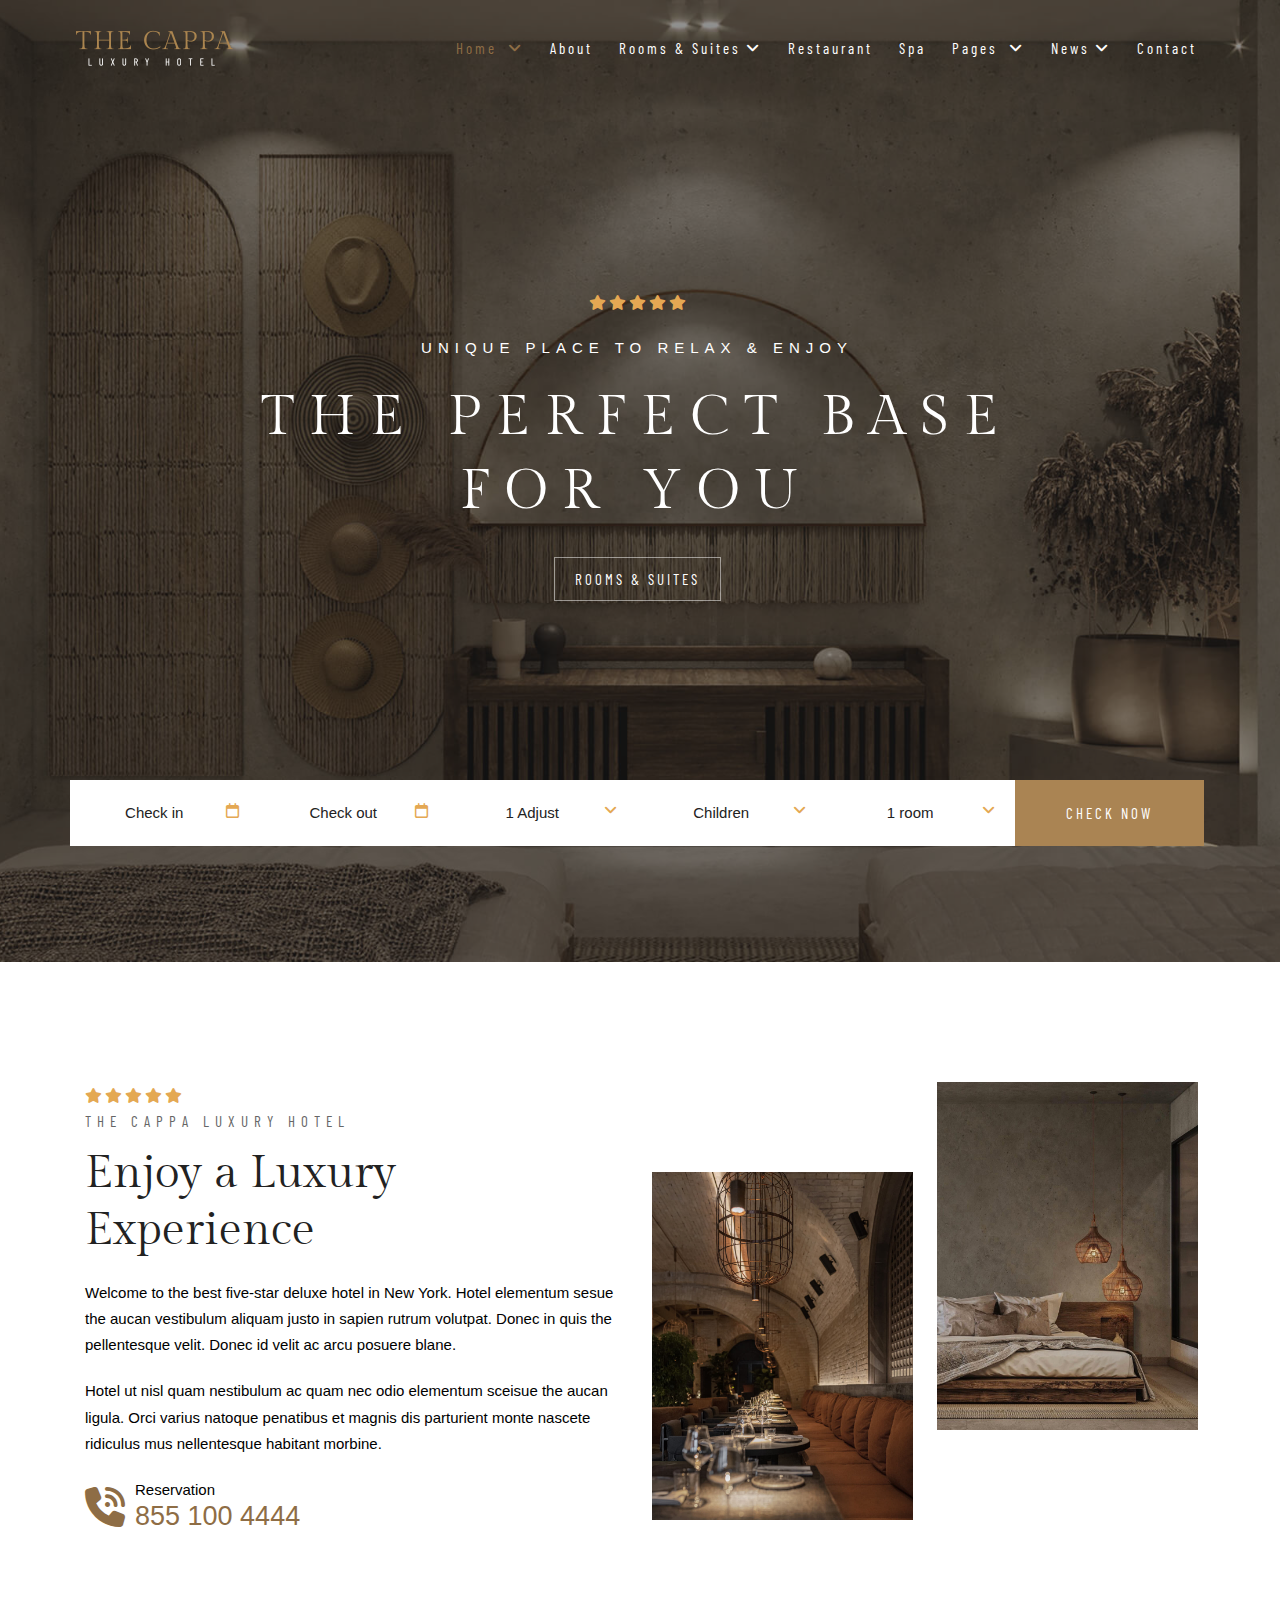
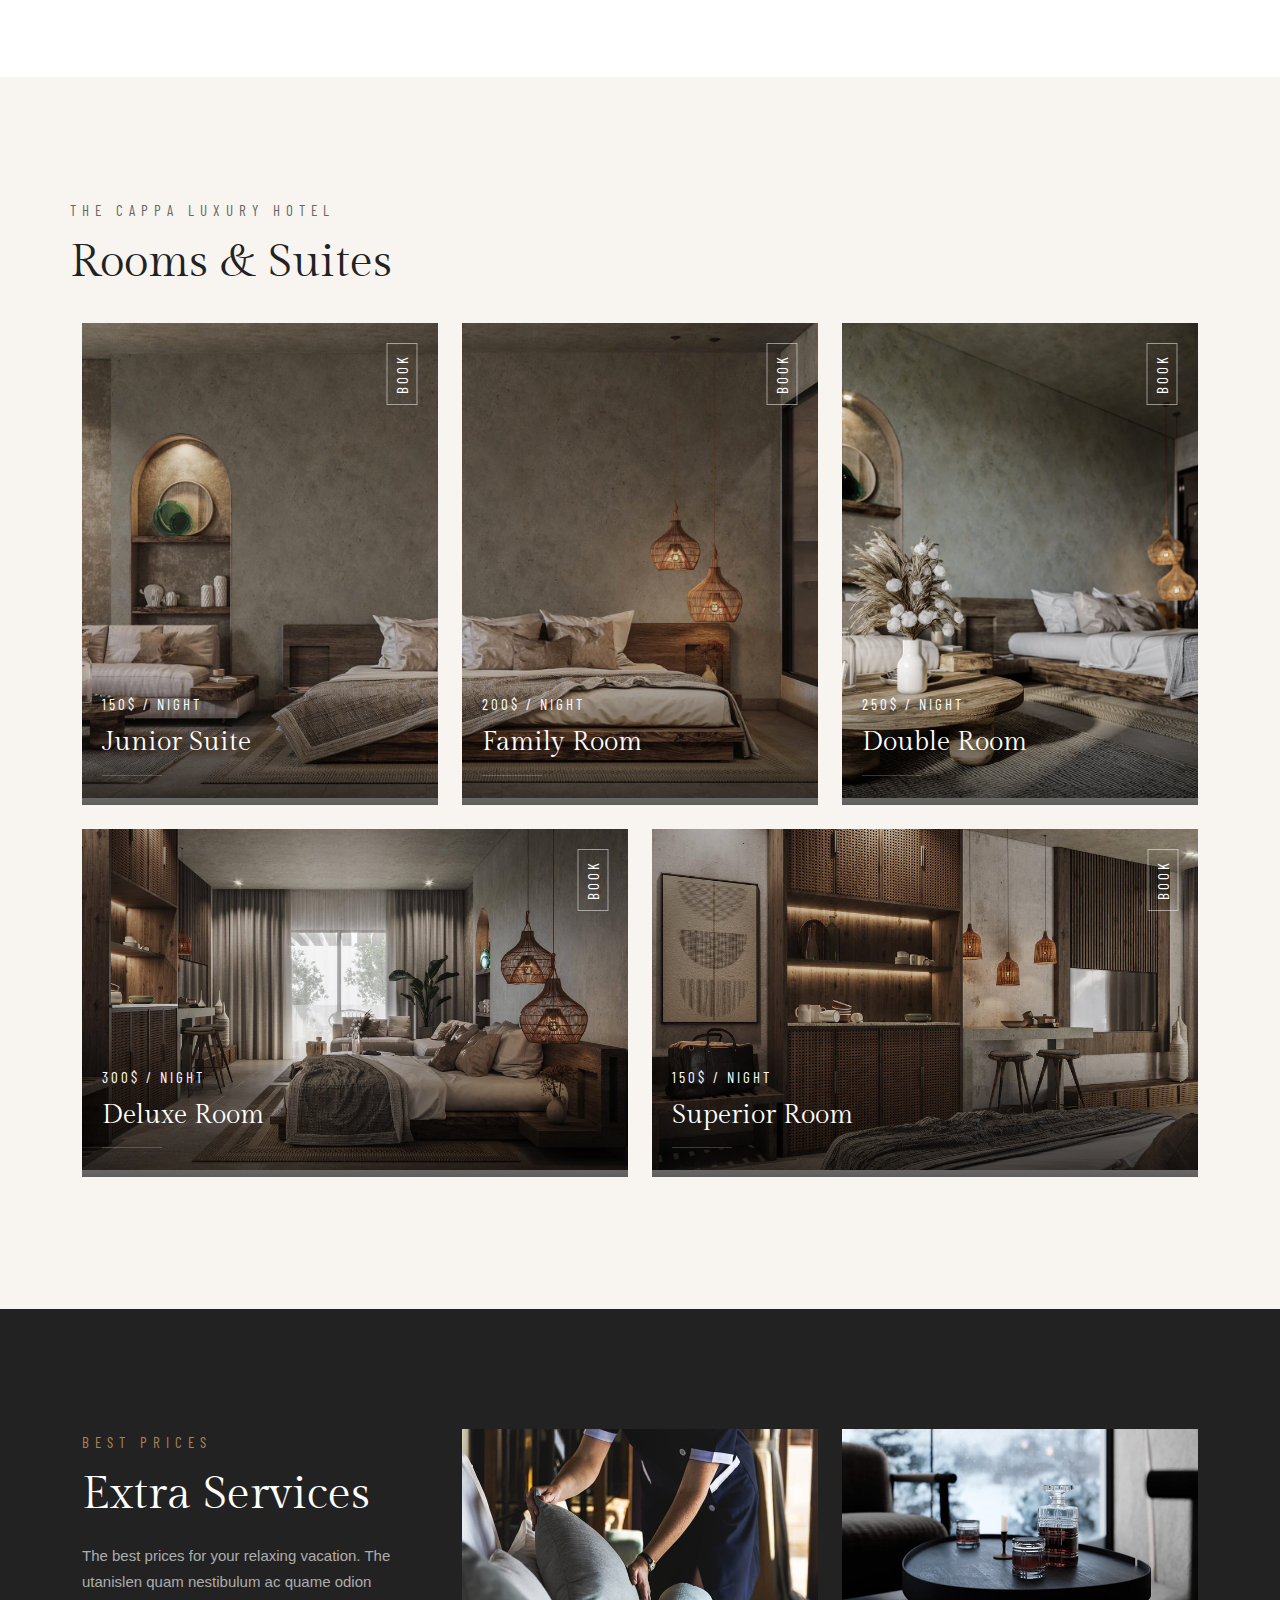
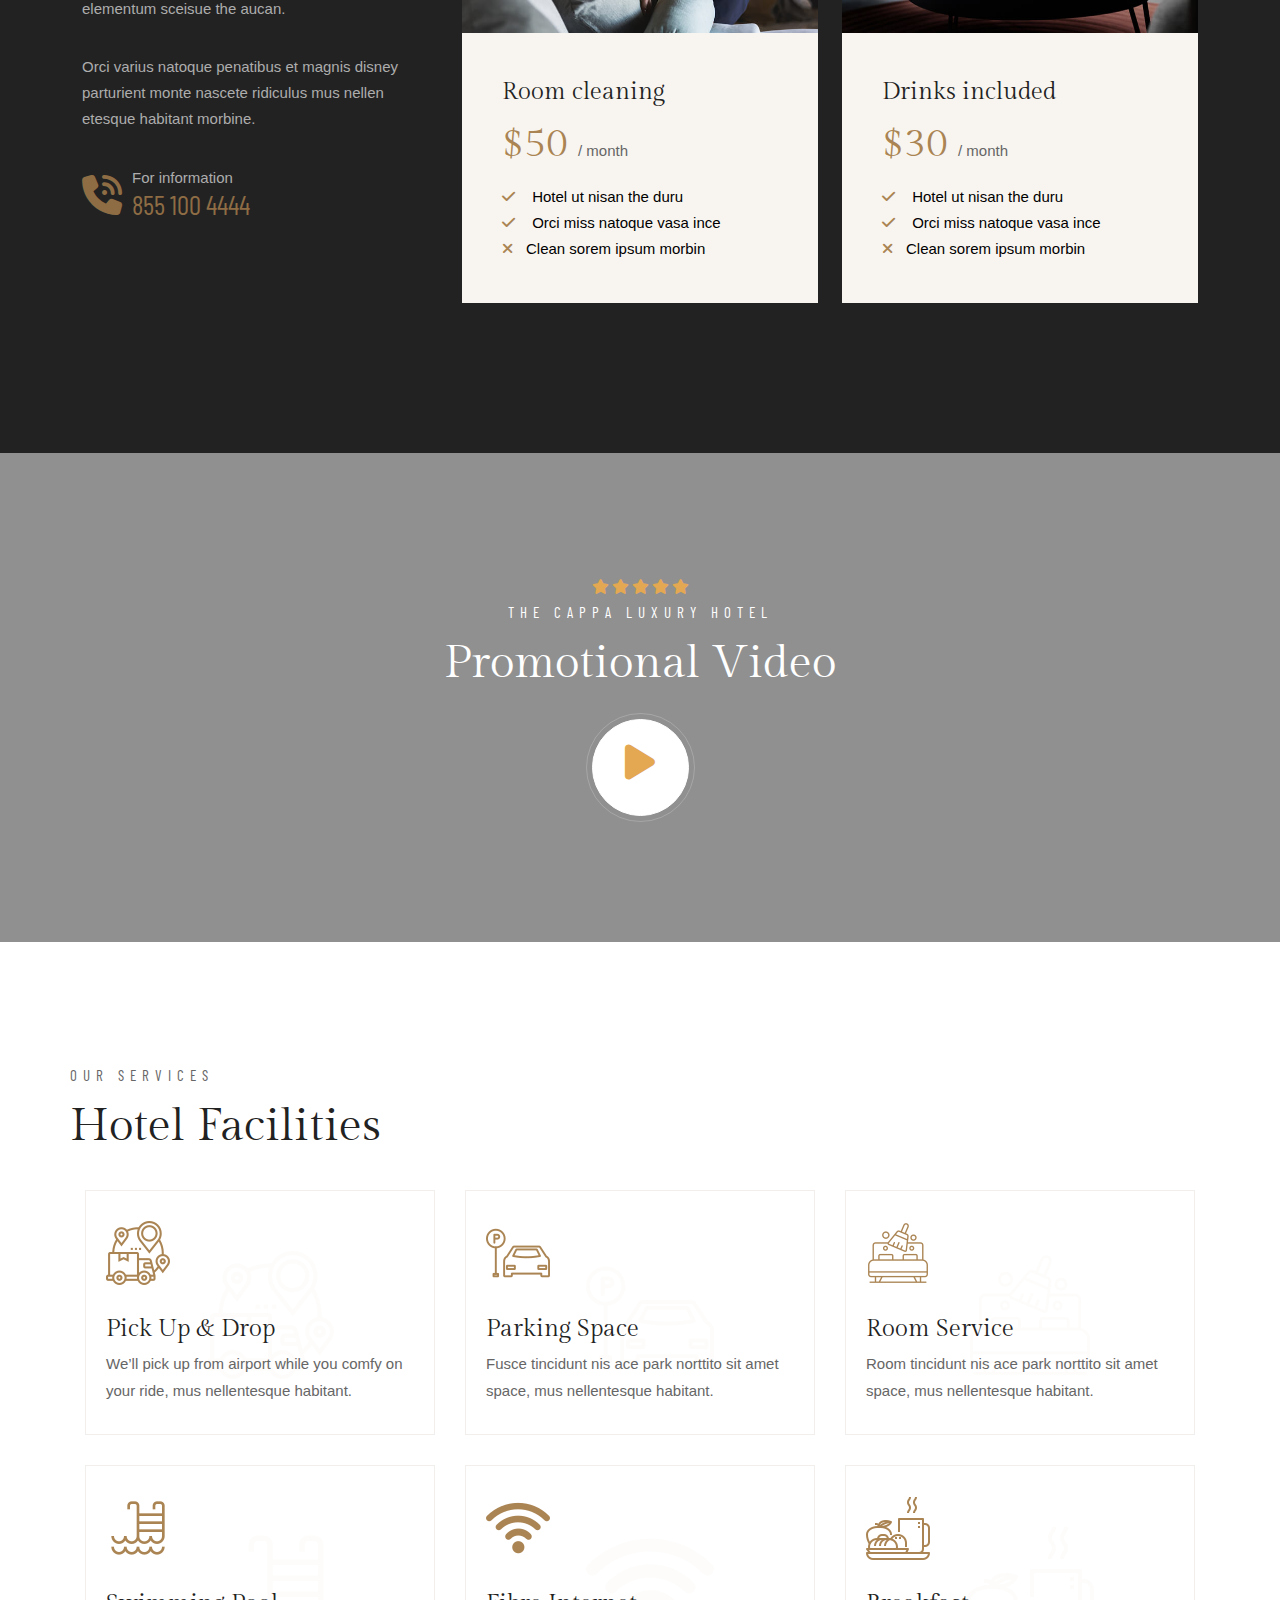
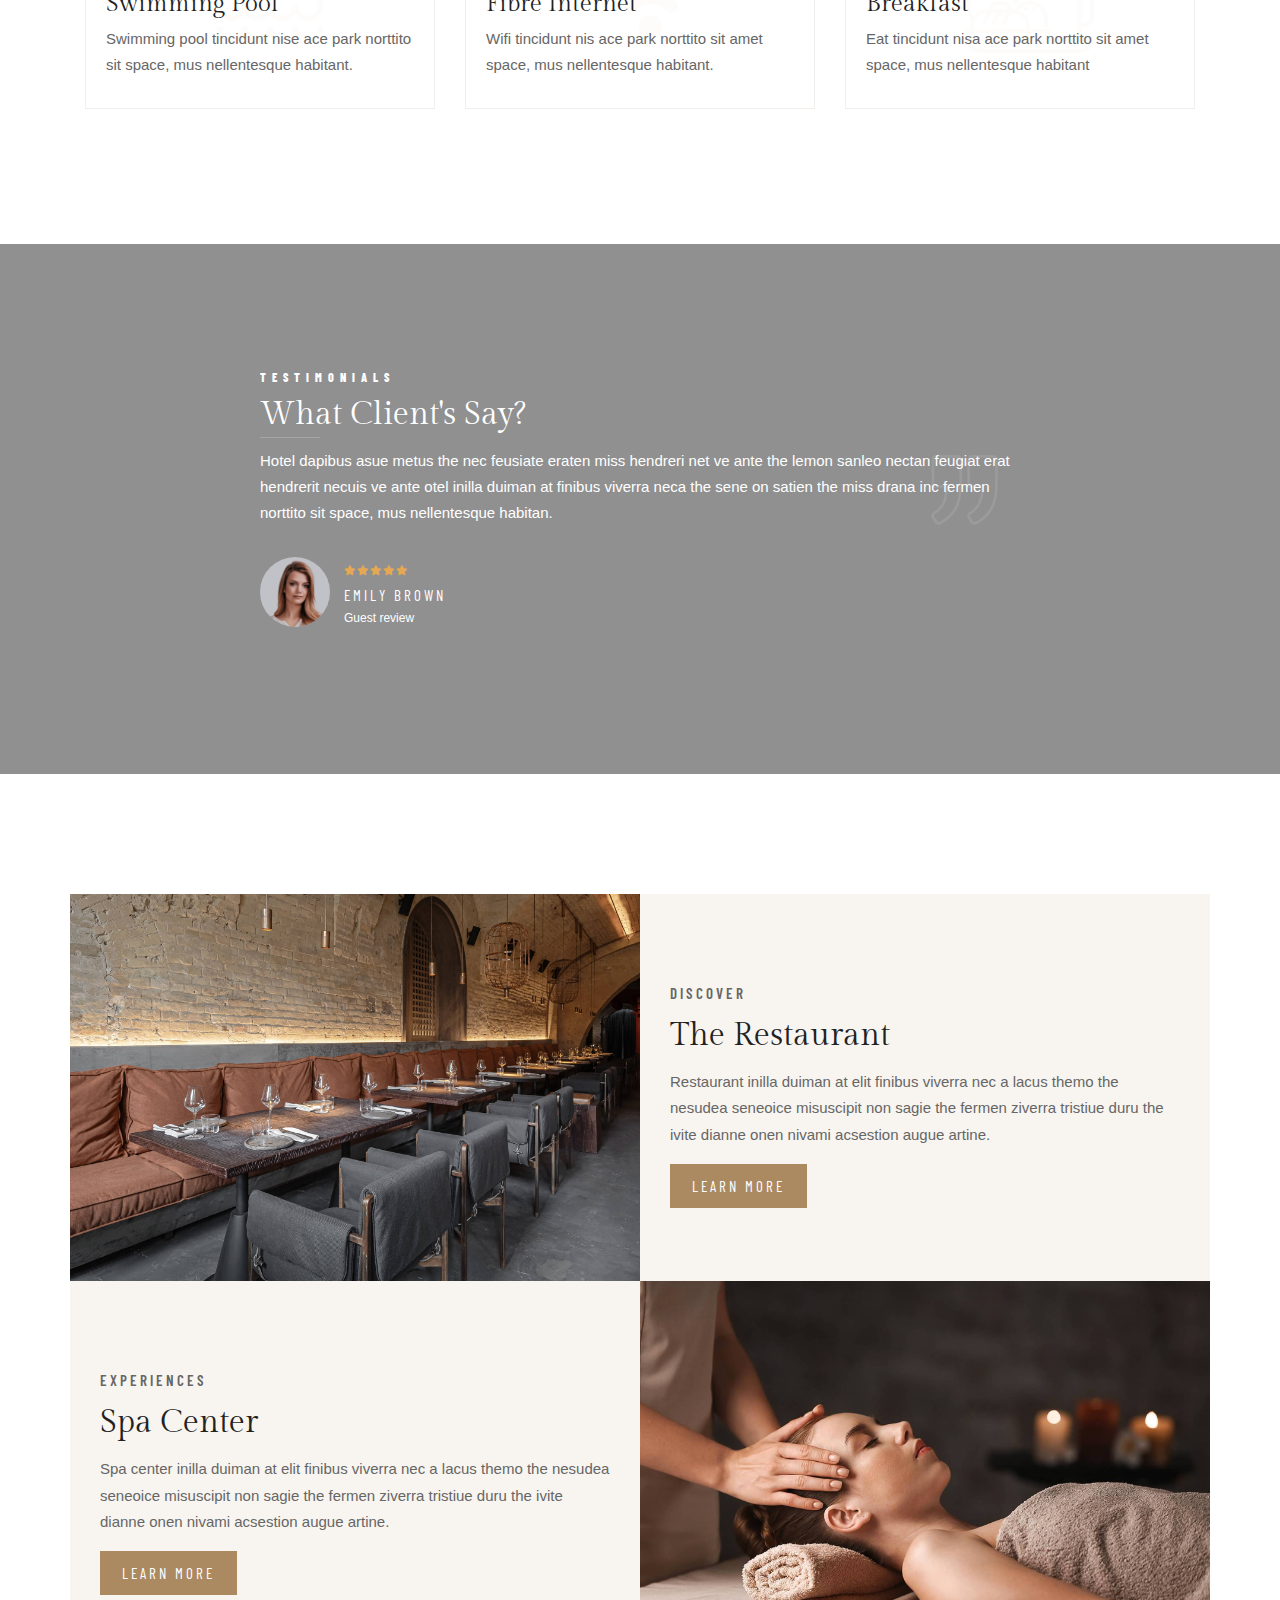
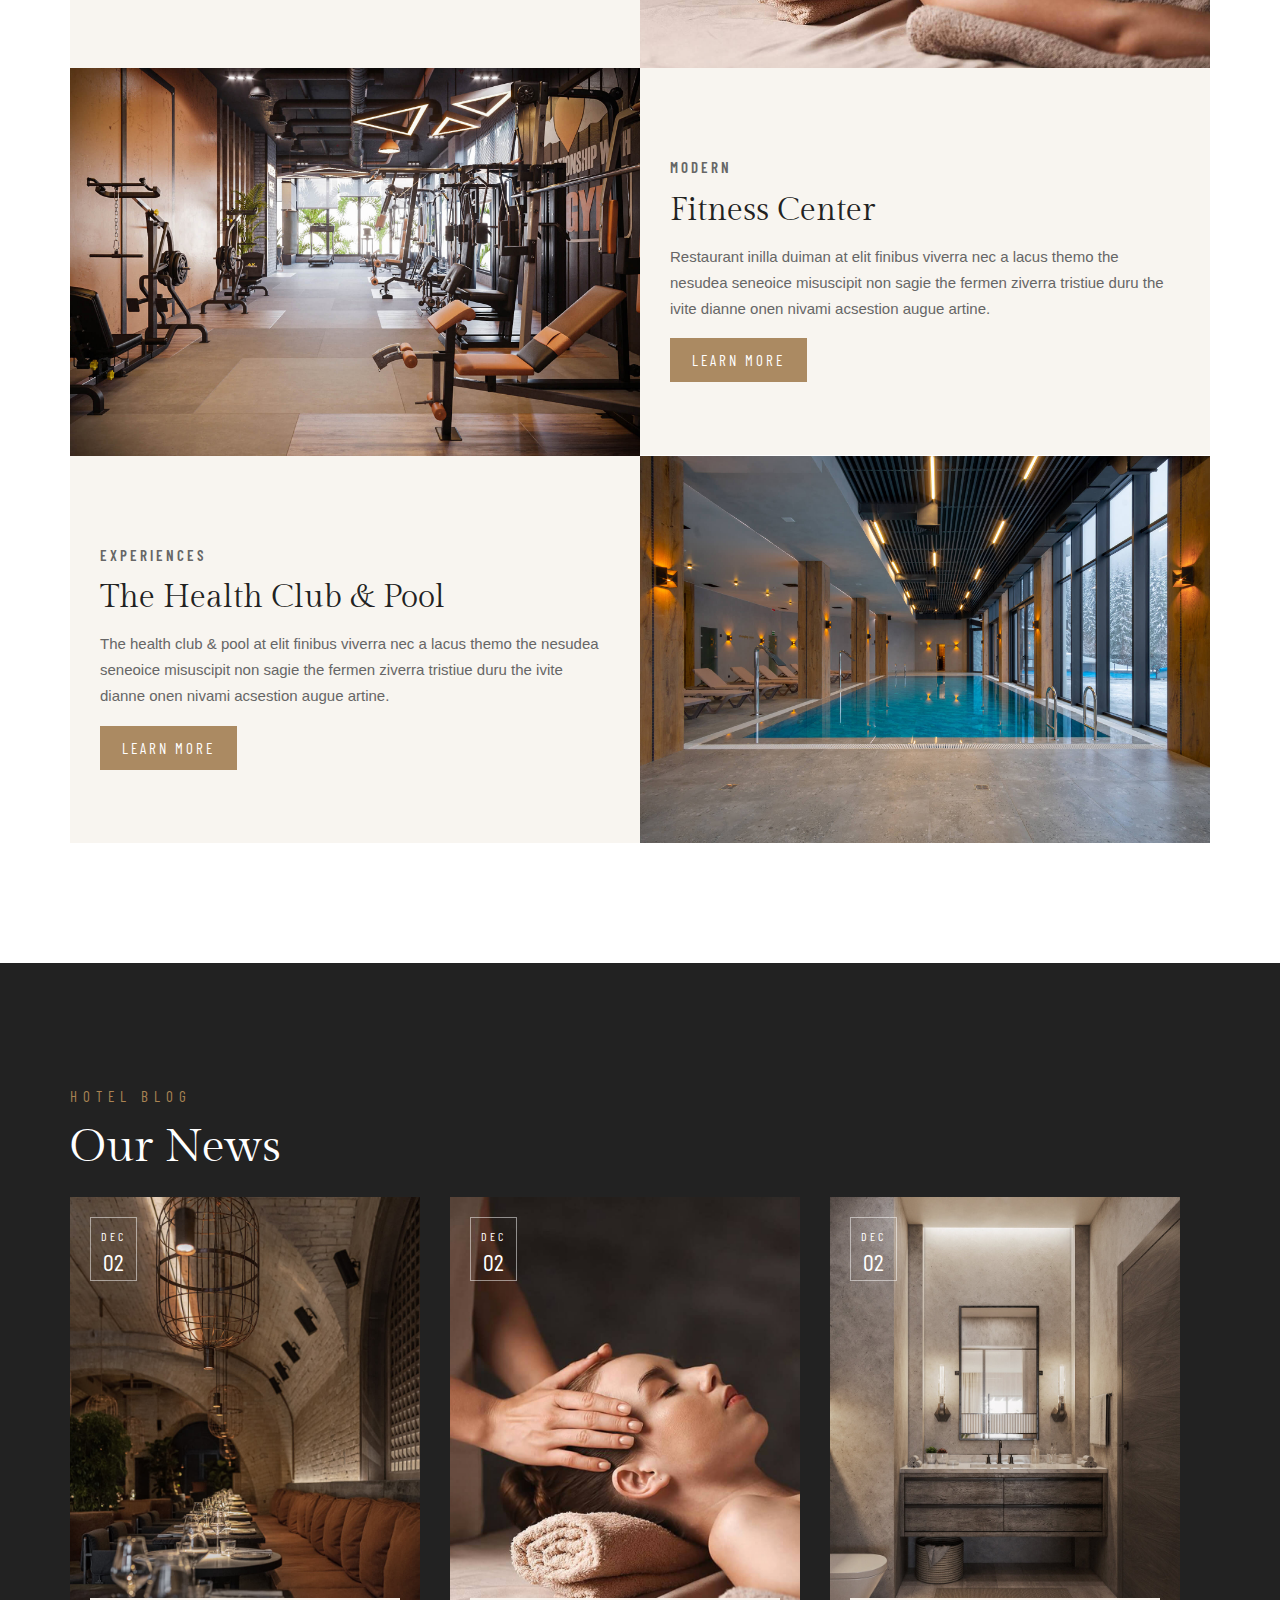
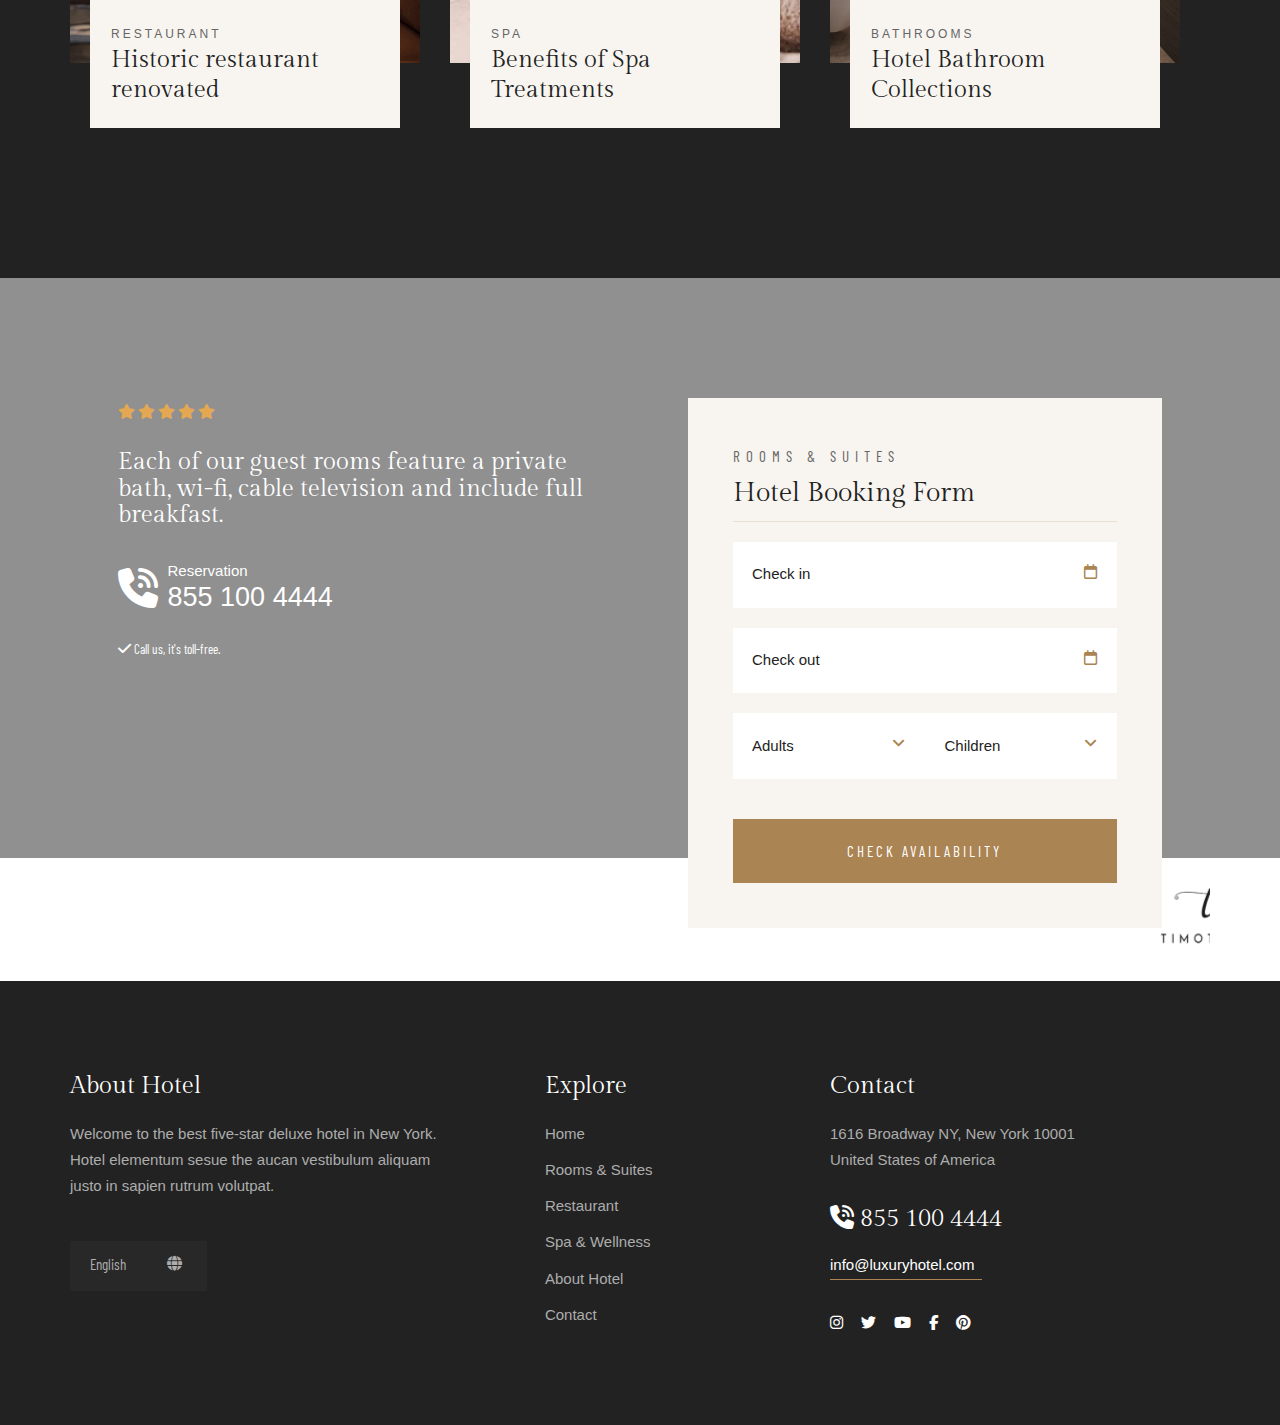
==== commit dd4faa58: "complite" ====
--- a/pr-1/index.html
+++ b/pr-1/index.html
@@ -19,7 +19,7 @@
 <body>
     <div class="preloader loader flex-center">
         <div class="spinner">
-           go trip 
+            <img src="img/logo-dark.png" alt="" class="logo-img"> 
         </div> 
     </div> 
  
